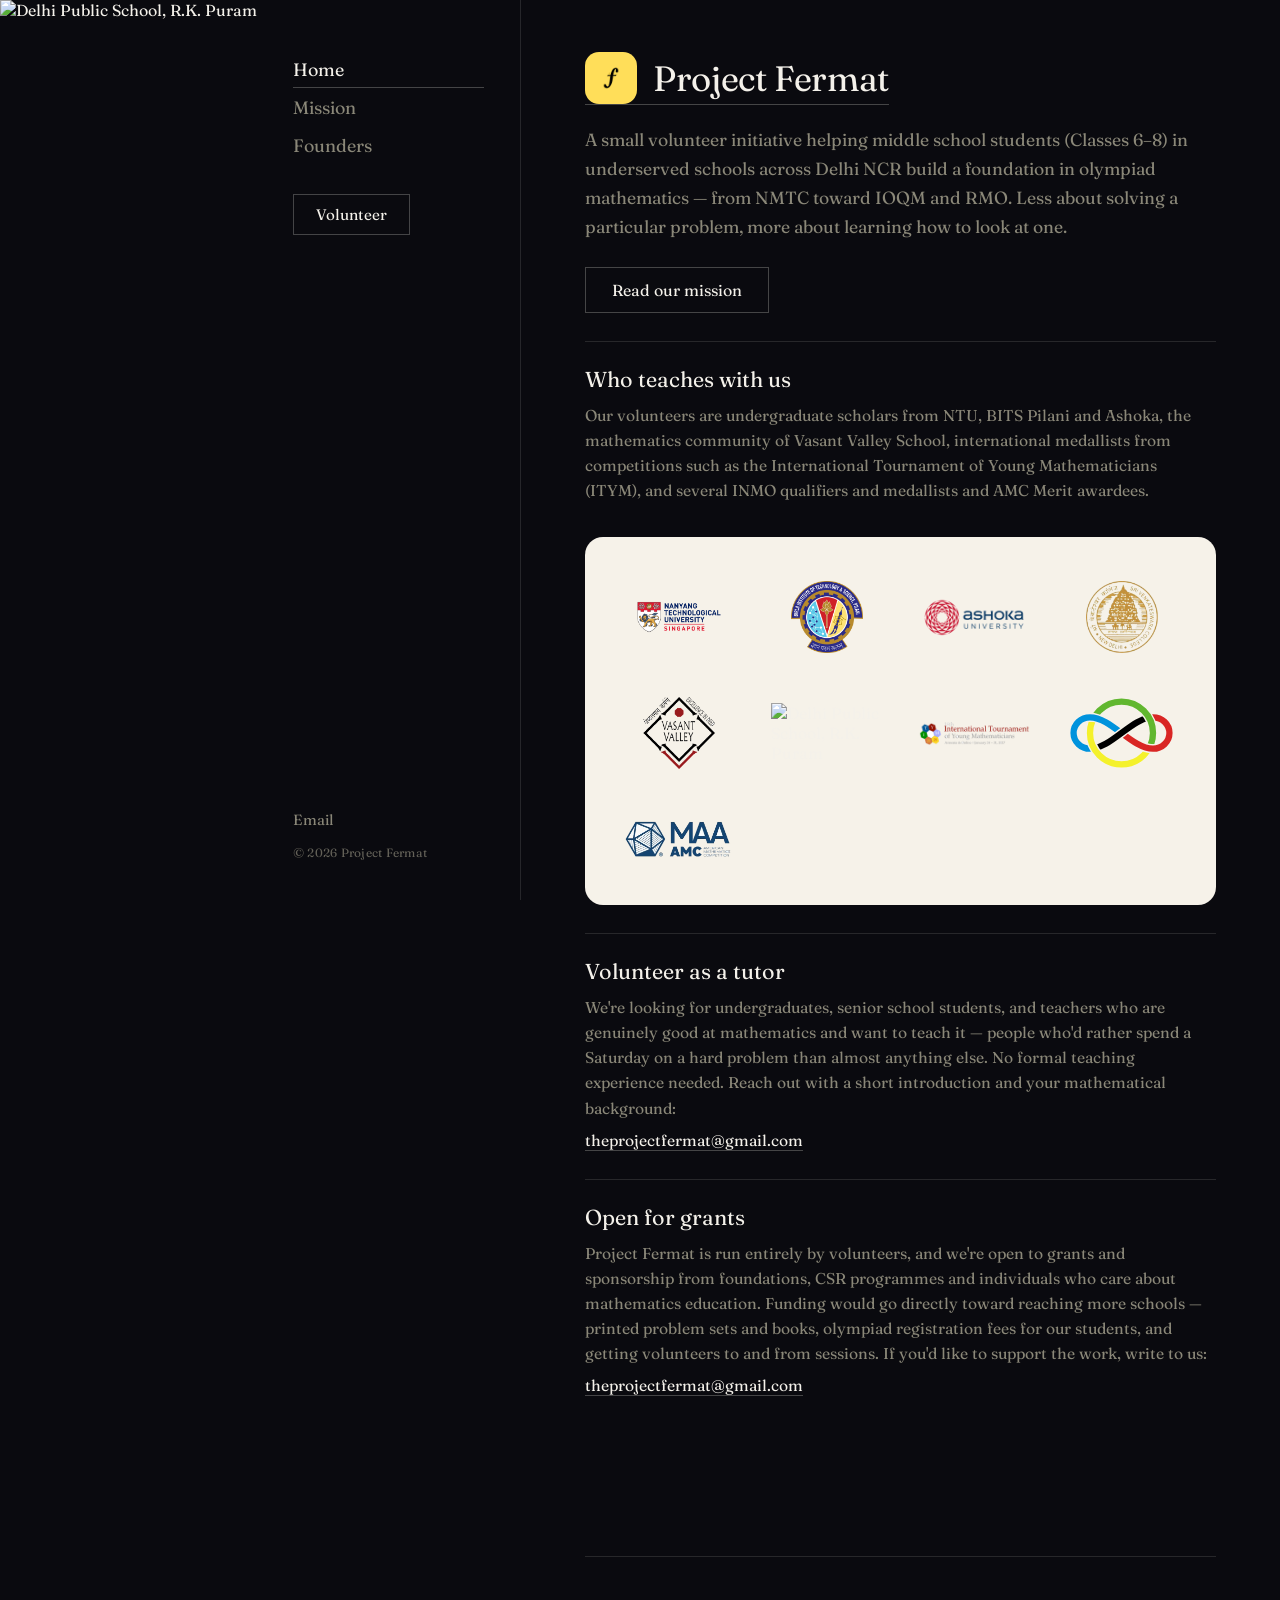
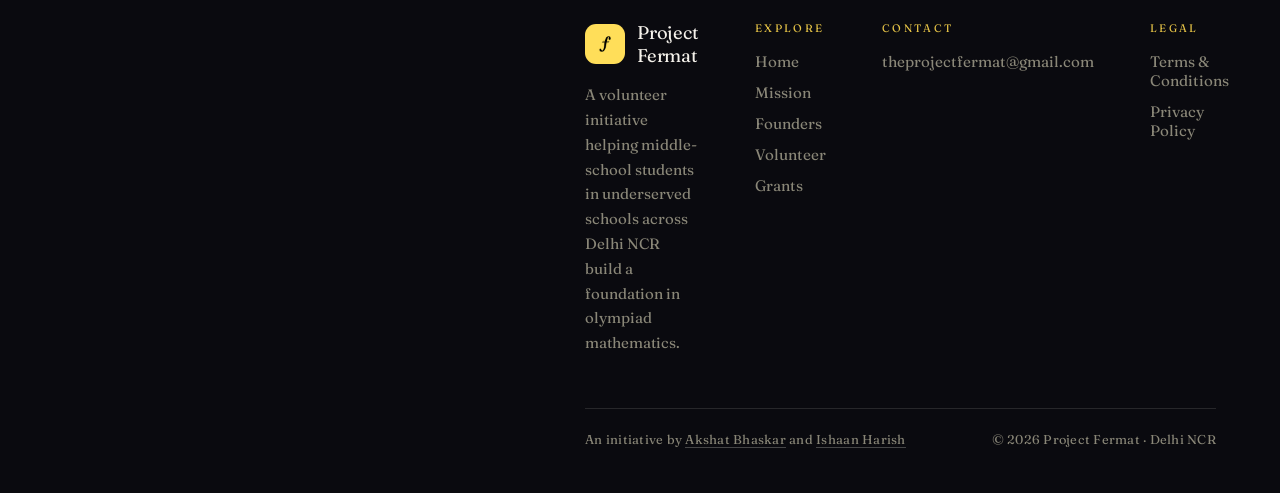
==== index.html @ 3629d0e0 "Add DPS R.K. Puram logo to index.html Added an image for Delhi Public School, R.K. Puram to the HTML" ====
<img src="/logos/dpsrkp.png" alt="Delhi Public School, R.K. Puram" /><!DOCTYPE html>
<html lang="en">
<head>
  <meta charset="UTF-8" />
  <meta name="viewport" content="width=device-width, initial-scale=1" />
  <meta name="google-site-verification" content="UaWKQ_2YE_zB7Ungl65Sso5gN0niuzs3KHM9FBe69UU" />
  <title>Project Fermat</title>
  <meta name="description" content="A small volunteer initiative helping middle school students build a foundation in olympiad mathematics." />
  <meta property="og:title" content="Project Fermat" />
  <meta property="og:description" content="A small volunteer initiative helping middle school students build a foundation in olympiad mathematics." />
  <meta property="og:type" content="website" />
  <meta name="theme-color" content="#0a0a0f" />
  <link rel="canonical" href="https://projectfermat.vercel.app/" />
  <meta property="og:url" content="https://projectfermat.vercel.app/" />
  <meta property="og:image" content="https://projectfermat.vercel.app/icon-512.png" />
  <script type="application/ld+json">
  {
    "@context": "https://schema.org",
    "@type": "EducationalOrganization",
    "name": "Project Fermat",
    "url": "https://projectfermat.vercel.app/",
    "logo": "https://projectfermat.vercel.app/icon-512.png",
    "description": "A volunteer initiative helping middle school students build a foundation in olympiad mathematics.",
    "email": "theprojectfermat@gmail.com",
    "founder": [
      { "@type": "Person", "name": "Akshat Bhaskar", "url": "https://akshatb.com" },
      { "@type": "Person", "name": "Ishaan Harish", "url": "https://ishaanharish.me" }
    ]
  }
  </script>
  <link rel="icon" href="/favicon.ico" sizes="any" />
  <link rel="icon" type="image/png" sizes="32x32" href="/favicon-32.png" />
  <link rel="icon" type="image/png" sizes="512x512" href="/icon-512.png" />
  <link rel="apple-touch-icon" href="/apple-touch-icon.png" />
  <link rel="preconnect" href="https://fonts.googleapis.com" />
  <link rel="preconnect" href="https://fonts.gstatic.com" crossorigin />
  <link href="https://fonts.googleapis.com/css2?family=Fraunces:opsz,wght@9..144,400&display=swap" rel="stylesheet" />
  <link rel="stylesheet" href="styles.css" />
</head>
<body>

  <aside class="sidebar">
    <nav class="side-nav" aria-label="Primary">
      <a href="/" aria-current="page">Home</a>
      <a href="/mission">Mission</a>
      <a href="/founders">Founders</a>
    </nav>
    <a class="side-btn" href="/#volunteer">Volunteer</a>
    <div class="side-foot">
      <div class="side-links">
        <a href="mailto:theprojectfermat@gmail.com">Email</a>
      </div>
      <p class="side-copy">&copy; 2026 Project Fermat</p>
    </div>
  </aside>

  <div class="content">

  <main>
    <a class="lockup" href="/" aria-label="Project Fermat — home">
      <img src="/logo-256.png" alt="" width="52" height="52" />
      <span class="lockup-name">Project Fermat</span>
    </a>

    <p class="about">
      A small volunteer initiative helping middle school students (Classes 6&ndash;8)
      in underserved schools across Delhi NCR build a foundation in olympiad
      mathematics &mdash; from NMTC toward IOQM and RMO. Less about solving
      a particular problem, more about learning how to look at one.
    </p>

    <a class="cta" href="/mission">Read our mission</a>

    <div class="block">
      <p class="block-title">Who teaches with us</p>
      <p class="note">
        Our volunteers are undergraduate scholars from NTU, BITS Pilani and Ashoka,
        the mathematics community of Vasant Valley School, international medallists
        from competitions such as the International Tournament of Young Mathematicians
        (ITYM), and several INMO qualifiers and medallists and AMC Merit awardees.
      </p>
      <div class="logo-wall">
        <img src="/logos/ntu.png" alt="Nanyang Technological University" />
        <img src="/logos/bits.png" alt="BITS Pilani" />
        <img src="/logos/ashoka.png" alt="Ashoka University" />
        <img src="/logos/svc.png" alt="Sri Venkateswara College" />
        <img src="/logos/vasant.png" alt="Vasant Valley School" />
        <img src="/logos/dpsrkp.png" alt="Delhi Public School, R.K. Puram" />
        <img src="/logos/itym.png" alt="International Tournament of Young Mathematicians" />
        <img src="/logos/imo.svg" alt="International Mathematical Olympiad" />
        <img src="/logos/amc.png" alt="MAA AMC" />
      </div>
    </div>

    <div class="block" id="volunteer">
      <p class="block-title">Volunteer as a tutor</p>
      <p class="note">
        We're looking for undergraduates, senior school students, and teachers who
        are genuinely good at mathematics and want to teach it &mdash; people who'd
        rather spend a Saturday on a hard problem than almost anything else. No
        formal teaching experience needed. Reach out with a short introduction and
        your mathematical background:
      </p>
      <p class="emails">
        <a href="mailto:theprojectfermat@gmail.com">theprojectfermat@gmail.com</a>
      </p>
    </div>

    <div class="block" id="grants">
      <p class="block-title">Open for grants</p>
      <p class="note">
        Project Fermat is run entirely by volunteers, and we're open to grants and
        sponsorship from foundations, CSR programmes and individuals who care about
        mathematics education. Funding would go directly toward reaching more
        schools &mdash; printed problem sets and books, olympiad registration fees
        for our students, and getting volunteers to and from sessions. If you'd like
        to support the work, write to us:
      </p>
      <p class="emails">
        <a href="mailto:theprojectfermat@gmail.com?subject=Grant%20enquiry">theprojectfermat@gmail.com</a>
      </p>
    </div>
  </main>

  <footer class="site-footer">
    <div class="footer-inner">
      <div class="footer-grid">
        <div class="f-brand">
          <a class="f-logo plain" href="/" aria-label="Project Fermat — home">
            <img src="/logo-256.png" alt="" width="40" height="40" />
            <span>Project Fermat</span>
          </a>
          <p class="tag">A volunteer initiative helping middle-school students in underserved schools across Delhi NCR build a foundation in olympiad mathematics.</p>
        </div>
        <div class="f-col">
          <h4>Explore</h4>
          <ul>
            <li><a class="plain" href="/">Home</a></li>
            <li><a class="plain" href="/mission">Mission</a></li>
            <li><a class="plain" href="/founders">Founders</a></li>
            <li><a class="plain" href="/#volunteer">Volunteer</a></li>
            <li><a class="plain" href="/#grants">Grants</a></li>
          </ul>
        </div>
        <div class="f-col">
          <h4>Contact</h4>
          <ul>
            <li><a class="plain" href="mailto:theprojectfermat@gmail.com">theprojectfermat@gmail.com</a></li>
          </ul>
        </div>
        <div class="f-col">
          <h4>Legal</h4>
          <ul>
            <li><a class="plain" href="/terms">Terms &amp; Conditions</a></li>
            <li><a class="plain" href="/privacy">Privacy Policy</a></li>
          </ul>
        </div>
      </div>
      <div class="footer-bottom">
        <span>An initiative by <a class="plain" href="https://akshatb.com" target="_blank" rel="noopener">Akshat Bhaskar</a> and <a class="plain" href="https://ishaanharish.me" target="_blank" rel="noopener">Ishaan Harish</a></span>
        <span>&copy; 2026 Project Fermat · Delhi NCR</span>
      </div>
    </div>
  </footer>


  </div>

</body>
</html>
---- styles.css ----
/* ---------------------------------------------------------------
   Project Fermat
   Static site: no build step, no framework, no dependencies.
   Set entirely in Fraunces, weight 400, centred on a single measure.
   --------------------------------------------------------------- */

:root {
  --bg:      #0a0a0f;
  --ink:     #f4f1ea;
  --muted:   #8a8778;
  --accent:  #e8c547;
  --line:    rgba(244, 241, 234, 0.12);
  --rule:    rgba(244, 241, 234, 0.25);

  --measure: 40rem;
}

* { margin: 0; padding: 0; box-sizing: border-box; }
html { -webkit-text-size-adjust: 100%; }
html, body { min-height: 100%; }

body {
  background: var(--bg);
  color: var(--ink);
  font-family: 'Fraunces', Georgia, serif;
  font-optical-sizing: auto;
  font-weight: 400;
  min-height: 100vh;
  display: flex;
  align-items: stretch;
  text-align: left;
  -webkit-font-smoothing: antialiased;
}

/* --- side navigation -------------------------------------------- */

.sidebar {
  flex: none;
  width: 264px;
  border-right: 1px solid var(--line);
  padding: 52px 36px 40px;
  display: flex;
  flex-direction: column;
  gap: 30px;
  position: sticky;
  top: 0;
  height: 100vh;
  align-self: flex-start;
}
.side-nav { display: flex; flex-direction: column; gap: 2px; }
.side-nav a {
  font-size: 1.12rem;
  color: var(--muted);
  text-decoration: none;
  padding: 6px 0;
  border-bottom: 1px solid transparent;
  width: fit-content;
  transition: color 0.2s ease, border-color 0.2s ease;
}
.side-nav a:hover { color: var(--ink); }
.side-nav a[aria-current="page"] { color: var(--ink); border-bottom-color: var(--rule); width: 100%; }

.side-btn {
  align-self: flex-start;
  font-size: 0.95rem;
  color: var(--ink);
  border: 1px solid var(--rule);
  padding: 10px 22px;
  text-decoration: none;
  transition: border-color 0.2s ease;
}
.side-btn:hover { border-color: var(--accent); }

.side-foot { margin-top: auto; display: flex; flex-direction: column; gap: 16px; }
.side-links { display: flex; flex-direction: column; gap: 11px; }
.side-links a { font-size: 0.92rem; color: var(--muted); text-decoration: none; transition: color 0.2s ease; }
.side-links a:hover { color: var(--ink); }
.side-copy { font-size: 0.75rem; color: var(--muted); opacity: 0.7; letter-spacing: 0.02em; }

/* --- content column --------------------------------------------- */

.content {
  flex: 1;
  min-width: 0;
  min-height: 100vh;
  display: flex;
  flex-direction: column;
  padding: 0 clamp(24px, 5vw, 72px);
}

/* brand lockup at the top of the content, as on the reference */
.lockup {
  display: inline-flex;
  align-items: center;
  gap: 16px;
  text-decoration: none;
  color: var(--ink);
  width: fit-content;
}
.lockup img { width: 52px; height: 52px; border-radius: 14px; display: block; transition: transform 0.2s ease; }
.lockup:hover img { transform: translateY(-1px); }
.lockup .lockup-name { font-size: clamp(1.6rem, 3.4vw, 2.2rem); letter-spacing: -0.01em; }

.cta {
  display: inline-block;
  width: fit-content;
  color: var(--ink);
  border: 1px solid var(--rule);
  padding: 12px 26px;
  text-decoration: none;
  margin-top: 6px;
  transition: border-color 0.2s ease;
}
.cta:hover { border-color: var(--accent); }

main {
  width: 100%;
  max-width: 54rem;
  flex: 1;
  display: flex;
  flex-direction: column;
  align-items: stretch;
  gap: 20px;
  padding: 52px 0 72px;
  text-align: left;
}

@media (max-width: 820px) {
  body { flex-direction: column; }
  .sidebar {
    width: 100%; height: auto; position: static;
    border-right: none; border-bottom: 1px solid var(--line);
    padding: 22px 20px;
    flex-direction: row; flex-wrap: wrap; align-items: center; gap: 12px 22px;
  }
  .side-nav { flex-direction: row; flex-wrap: wrap; gap: 4px 20px; }
  .side-nav a { font-size: 0.98rem; }
  .side-nav a[aria-current="page"] { width: fit-content; }
  .side-btn { padding: 8px 16px; font-size: 0.88rem; }
  /* hide the email + copyright from the top bar on phones (kept on desktop) */
  .side-foot { display: none; }
  .content { min-height: 0; padding: 0 20px; }
  main { padding: 34px 0 56px; }
}

.badge {
  font-size: 0.72rem;
  letter-spacing: 0.28em;
  text-transform: uppercase;
  color: var(--accent);
}

/* the 'fermat' wordmark, sitting above the title on the home hero */
.wordmark {
  display: block;
  width: clamp(200px, 42vw, 320px);
  height: auto;
  margin: 2px 0 -2px;
}

h1 {
  font-weight: 400;
  font-size: clamp(2rem, 6vw, 3.5rem);
  letter-spacing: -0.01em;
  line-height: 1.12;
}

.about {
  color: var(--muted);
  font-size: clamp(0.95rem, 2.4vw, 1.1rem);
  line-height: 1.65;
}
.about + .about { margin-top: -4px; }

/* A rule-separated block, the same device the first page used. */
.block {
  margin-top: 8px;
  padding-top: 24px;
  border-top: 1px solid var(--line);
  width: 100%;
  display: flex;
  flex-direction: column;
  gap: 10px;
}
.block-title { font-size: clamp(1.05rem, 3vw, 1.35rem); }
.note {
  color: var(--muted);
  font-size: clamp(0.85rem, 2.2vw, 0.98rem);
  line-height: 1.6;
}

/* --- links ------------------------------------------------------- */

a { color: var(--ink); text-decoration: none; }
main a:not(.plain) {
  border-bottom: 1px solid var(--rule);
  transition: border-color 0.2s ease;
}
main a:not(.plain):hover { border-color: var(--accent); }

.emails {
  display: flex;
  flex-wrap: wrap;
  justify-content: flex-start;
  gap: 6px 18px;
  font-size: clamp(0.85rem, 2.2vw, 0.98rem);
  color: var(--muted);
}

/* --- affiliation logos: a light logo wall so colour logos read --- */

.logo-wall {
  margin-top: 24px;
  background: #f6f2e9;
  border-radius: 18px;
  padding: clamp(26px, 4vw, 44px) clamp(22px, 3vw, 40px);
  display: grid;
  grid-template-columns: repeat(4, 1fr);
  gap: clamp(26px, 4vw, 44px) clamp(20px, 3vw, 36px);
  align-items: center;
  justify-items: center;
}
.logo-wall img {
  max-height: 72px;
  max-width: 100%;
  width: auto;
  object-fit: contain;
  display: block;
}
@media (max-width: 720px) { .logo-wall { grid-template-columns: repeat(3, 1fr); } }
@media (max-width: 460px) { .logo-wall { grid-template-columns: repeat(2, 1fr); gap: 24px 18px; } }

/* --- a short list, no boxes -------------------------------------- */

.items {
  list-style: none;
  display: flex;
  flex-direction: column;
  gap: 18px;
  margin-top: 4px;
}
.items h3 { font-weight: 400; font-size: clamp(0.98rem, 2.4vw, 1.08rem); }
.items p {
  color: var(--muted);
  font-size: clamp(0.85rem, 2.2vw, 0.95rem);
  line-height: 1.6;
  margin-top: 3px;
}

/* --- founders ---------------------------------------------------- */

/* The founders page needs more room than the single measure allows. */
main.wide { max-width: 54rem; }

/* Two portraits side by side, backgrounds removed, sharing a baseline.
   Ishaan on the left, Akshat on the right — kept as two separate images. */
.portraits {
  width: 100%;
  /* slightly inset on larger screens so the pair reads a touch smaller;
     on mobile (below) this cap is lifted so the portraits fill the row. */
  max-width: 660px;
  margin: 12px auto 0;
  display: grid;
  grid-template-columns: 1fr 1fr;
  align-items: end;
  gap: clamp(12px, 4vw, 48px);
}
.portrait { position: relative; margin: 0; text-align: center; }
.portrait img {
  display: block;
  width: 100%;
  height: auto;
  max-height: 460px;
  object-fit: contain;
  object-position: bottom center;
  /* a soft floor-shadow so the cut-outs sit on the page rather than float */
  filter: drop-shadow(0 24px 28px rgba(0, 0, 0, 0.55));
}
.portrait figcaption {
  margin-top: 14px;
  font-size: 0.68rem;
  letter-spacing: 0.22em;
  text-transform: uppercase;
  color: var(--muted);
}
@media (max-width: 720px) {
  /* mobile: let the portraits fill the row at their current (liked) size,
     but keep Ishaan on the left and Akshat on the right. */
  .portraits { max-width: none; }
  .portrait img { max-height: 320px; }
  .portrait figcaption { letter-spacing: 0.16em; }

  /* on mobile the bios stack; show Akshat's details above Ishaan's. */
  .people .person:nth-child(2) { order: -1; }
}

.people {
  display: grid;
  grid-template-columns: repeat(2, minmax(0, 1fr));
  gap: clamp(32px, 5vw, 56px);
  width: 100%;
  margin-top: 8px;
  padding-top: 32px;
  border-top: 1px solid var(--line);
}
@media (max-width: 720px) {
  .people { grid-template-columns: 1fr; gap: 40px; }
}

.person { text-align: left; }

/* Portrait beside the name, as on the reference. */
.person-head { display: flex; align-items: center; gap: 16px; }
.avatar {
  width: 84px;
  height: 84px;
  flex: none;
  border-radius: 50%;
  object-fit: cover;
  object-position: center top;
  display: block;
  background: rgba(244, 241, 234, 0.06);
}
.person h2 {
  font-weight: 400;
  font-size: clamp(1.2rem, 2.6vw, 1.5rem);
  letter-spacing: -0.01em;
  line-height: 1.15;
}
.person .role {
  font-size: 0.68rem;
  letter-spacing: 0.22em;
  text-transform: uppercase;
  color: var(--accent);
  margin-top: 6px;
}
.person .fields { font-size: 0.82rem; color: var(--muted); opacity: 0.8; margin-top: 14px; }
.person .note { margin-top: 10px; }
.person .link { display: inline-block; margin-top: 12px; font-size: 0.88rem; }

/* --- legal documents --------------------------------------------- */

.doc { text-align: left; width: 100%; }
.doc h2 {
  font-weight: 400;
  font-size: clamp(1.02rem, 2.6vw, 1.15rem);
  margin-top: 30px;
  padding-top: 20px;
  border-top: 1px solid var(--line);
}
.doc p {
  color: var(--muted);
  font-size: clamp(0.88rem, 2.2vw, 0.98rem);
  line-height: 1.7;
  margin-top: 12px;
}
.doc .updated { margin-top: 0; }
.doc ul { list-style: disc; padding-left: 1.15em; margin-top: 12px; }
.doc li {
  color: var(--muted);
  font-size: clamp(0.88rem, 2.2vw, 0.98rem);
  line-height: 1.7;
  margin-top: 6px;
}
.doc a { border-bottom: 1px solid var(--rule); transition: border-color 0.2s ease; }
.doc a:hover { border-color: var(--accent); }

/* --- footer: multi-column, in the same quiet dark style ---------- */

.site-footer {
  width: 100%;
  border-top: 1px solid var(--line);
  margin-top: clamp(48px, 8vw, 88px);
  padding: clamp(44px, 6vw, 64px) 0 44px;
  text-align: left;
}
.footer-inner { width: 100%; max-width: 60rem; margin: 0 auto; }
.footer-grid {
  display: grid;
  grid-template-columns: 1.7fr 1fr 1fr 1fr;
  gap: clamp(28px, 5vw, 56px);
}
.f-brand { max-width: 34ch; }
.f-logo { display: inline-flex; align-items: center; gap: 12px; }
.f-logo img { width: 40px; height: 40px; border-radius: 11px; display: block; }
.f-logo span { font-size: 1.15rem; letter-spacing: -0.01em; }
.f-brand .tag {
  color: var(--muted);
  margin-top: 16px;
  font-size: clamp(0.86rem, 2vw, 0.94rem);
  line-height: 1.65;
}
.f-col h4 {
  font-weight: 400;
  font-size: 0.68rem;
  letter-spacing: 0.22em;
  text-transform: uppercase;
  color: var(--accent);
  margin-bottom: 16px;
}
.f-col ul { list-style: none; display: flex; flex-direction: column; gap: 11px; }
.f-col a { color: var(--muted); font-size: 0.95rem; transition: color 0.2s ease; }
.f-col a:hover { color: var(--ink); }
.footer-bottom {
  width: 100%;
  max-width: 60rem;
  margin: clamp(36px, 5vw, 52px) auto 0;
  padding-top: 20px;
  border-top: 1px solid var(--line);
  color: var(--muted);
  font-size: clamp(0.72rem, 1.8vw, 0.8rem);
  letter-spacing: 0.02em;
  line-height: 1.6;
  display: flex;
  flex-wrap: wrap;
  gap: 6px 22px;
  justify-content: space-between;
}
.footer-bottom a { color: var(--muted); border-bottom: 1px solid var(--rule); transition: border-color 0.2s ease; }
.footer-bottom a:hover { border-color: var(--accent); }

@media (max-width: 720px) {
  .footer-grid { grid-template-columns: 1fr 1fr; gap: 32px; }
  .f-brand { grid-column: 1 / -1; }
}
@media (max-width: 440px) {
  .footer-grid { grid-template-columns: 1fr; }
}

:focus-visible { outline: 1px solid var(--accent); outline-offset: 4px; }
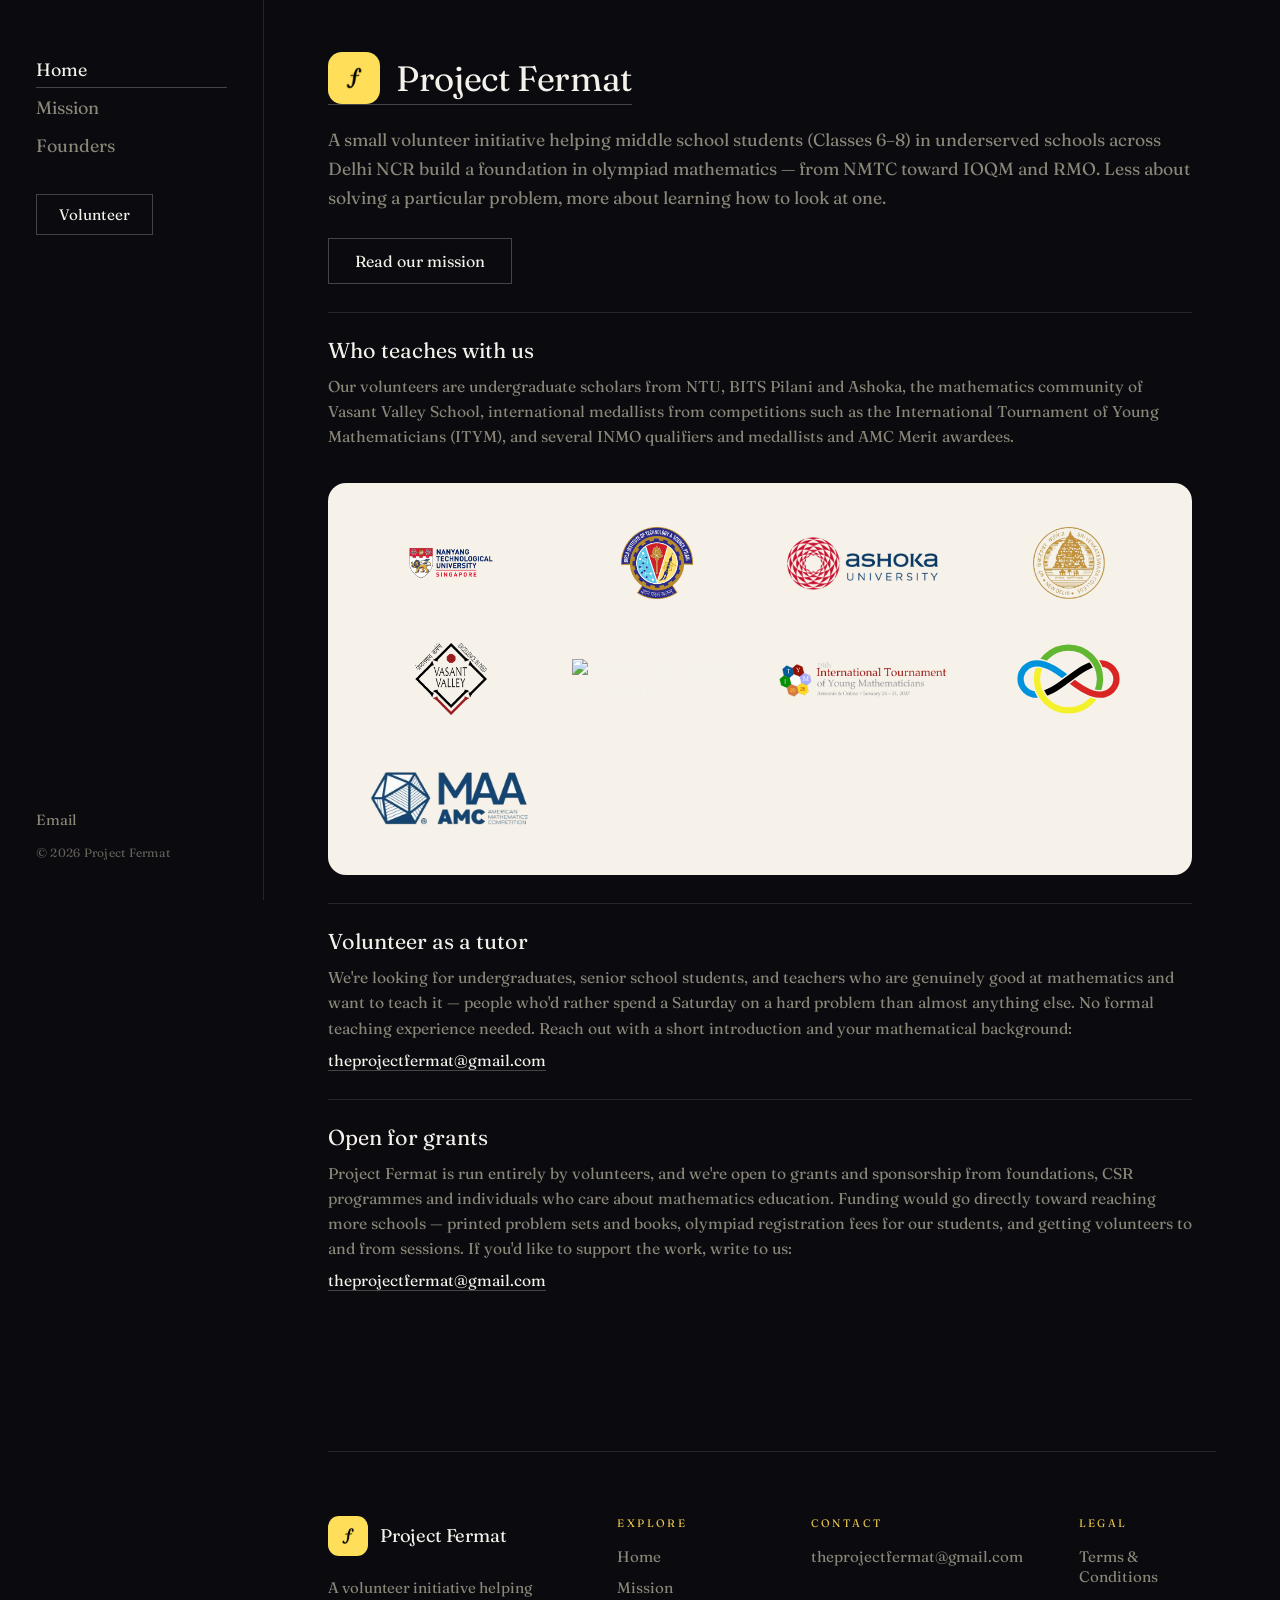
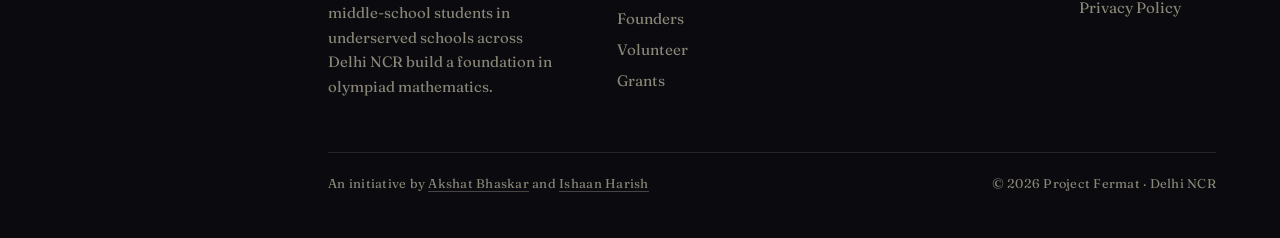
==== commit 2a587dba: "Fix DOCTYPE declaration in index.html" ====
--- a/index.html
+++ b/index.html
@@ -1,5 +1,4 @@
-
-        <img src="/logos/dpsrkp.png" alt="Delhi Public School, R.K. Puram" /><!DOCTYPE html>
+<!DOCTYPE html>
 <html lang="en">
 <head>
   <meta charset="UTF-8" />
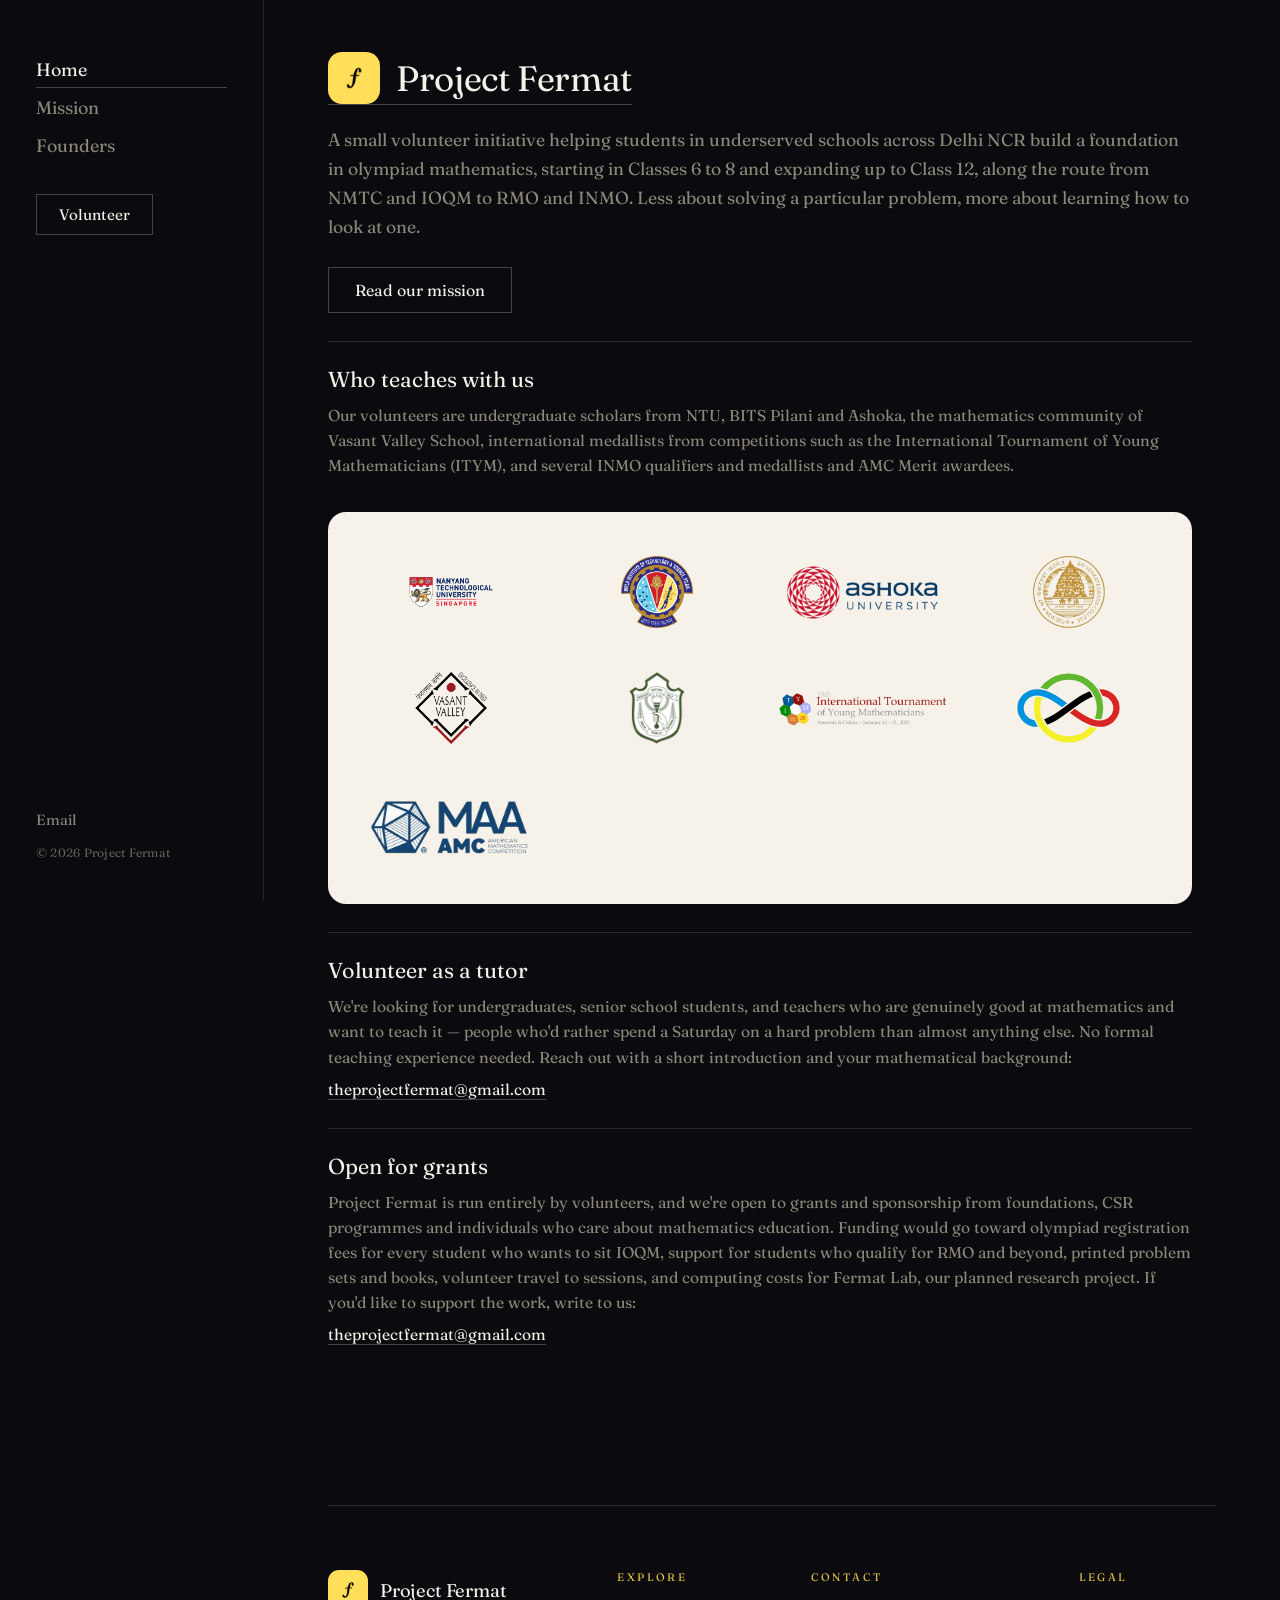
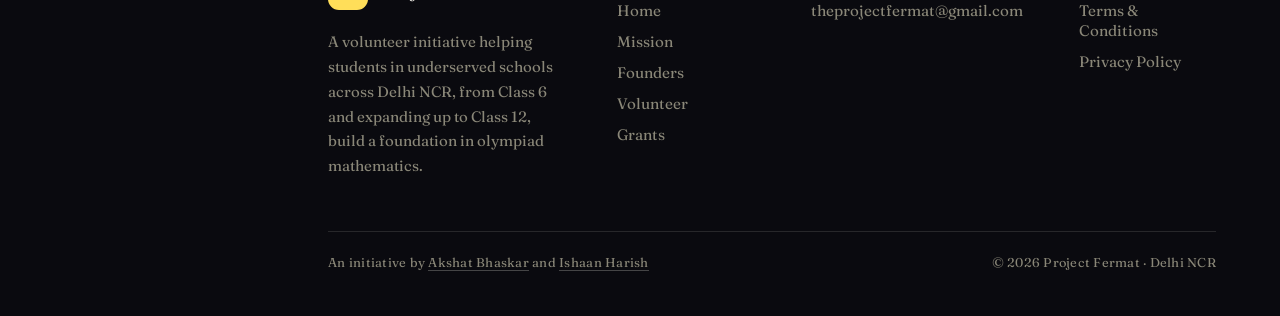
==== commit 3058b09a: "Update class range to Class 6 through 12, add What's next section, update grant uses Say across the " ====
--- a/index.html
+++ b/index.html
@@ -5,9 +5,9 @@
   <meta name="viewport" content="width=device-width, initial-scale=1" />
   <meta name="google-site-verification" content="UaWKQ_2YE_zB7Ungl65Sso5gN0niuzs3KHM9FBe69UU" />
   <title>Project Fermat</title>
-  <meta name="description" content="A small volunteer initiative helping middle school students build a foundation in olympiad mathematics." />
+  <meta name="description" content="A small volunteer initiative helping students from Class 6, expanding up to Class 12, build a foundation in olympiad mathematics." />
   <meta property="og:title" content="Project Fermat" />
-  <meta property="og:description" content="A small volunteer initiative helping middle school students build a foundation in olympiad mathematics." />
+  <meta property="og:description" content="A small volunteer initiative helping students from Class 6, expanding up to Class 12, build a foundation in olympiad mathematics." />
   <meta property="og:type" content="website" />
   <meta name="theme-color" content="#0a0a0f" />
   <link rel="canonical" href="https://projectfermat.vercel.app/" />
@@ -20,7 +20,7 @@
     "name": "Project Fermat",
     "url": "https://projectfermat.vercel.app/",
     "logo": "https://projectfermat.vercel.app/icon-512.png",
-    "description": "A volunteer initiative helping middle school students build a foundation in olympiad mathematics.",
+    "description": "A volunteer initiative helping students from Class 6, expanding up to Class 12, build a foundation in olympiad mathematics.",
     "email": "theprojectfermat@gmail.com",
     "founder": [
       { "@type": "Person", "name": "Akshat Bhaskar", "url": "https://akshatb.com" },
@@ -63,10 +63,11 @@
     </a>
 
     <p class="about">
-      A small volunteer initiative helping middle school students (Classes 6&ndash;8)
-      in underserved schools across Delhi NCR build a foundation in olympiad
-      mathematics &mdash; from NMTC toward IOQM and RMO. Less about solving
-      a particular problem, more about learning how to look at one.
+      A small volunteer initiative helping students in underserved schools across
+      Delhi NCR build a foundation in olympiad mathematics, starting in Classes 6
+      to 8 and expanding up to Class 12, along the route from NMTC and IOQM to RMO
+      and INMO. Less about solving a particular problem, more about learning how
+      to look at one.
     </p>
 
     <a class="cta" href="/mission">Read our mission</a>
@@ -111,10 +112,11 @@
       <p class="note">
         Project Fermat is run entirely by volunteers, and we're open to grants and
         sponsorship from foundations, CSR programmes and individuals who care about
-        mathematics education. Funding would go directly toward reaching more
-        schools &mdash; printed problem sets and books, olympiad registration fees
-        for our students, and getting volunteers to and from sessions. If you'd like
-        to support the work, write to us:
+        mathematics education. Funding would go toward olympiad registration fees
+        for every student who wants to sit IOQM, support for students who qualify
+        for RMO and beyond, printed problem sets and books, volunteer travel to
+        sessions, and computing costs for Fermat Lab, our planned research project.
+        If you'd like to support the work, write to us:
       </p>
       <p class="emails">
         <a href="mailto:theprojectfermat@gmail.com?subject=Grant%20enquiry">theprojectfermat@gmail.com</a>
@@ -130,7 +132,7 @@
             <img src="/logo-256.png" alt="" width="40" height="40" />
             <span>Project Fermat</span>
           </a>
-          <p class="tag">A volunteer initiative helping middle-school students in underserved schools across Delhi NCR build a foundation in olympiad mathematics.</p>
+          <p class="tag">A volunteer initiative helping students in underserved schools across Delhi NCR, from Class 6 and expanding up to Class 12, build a foundation in olympiad mathematics.</p>
         </div>
         <div class="f-col">
           <h4>Explore</h4>
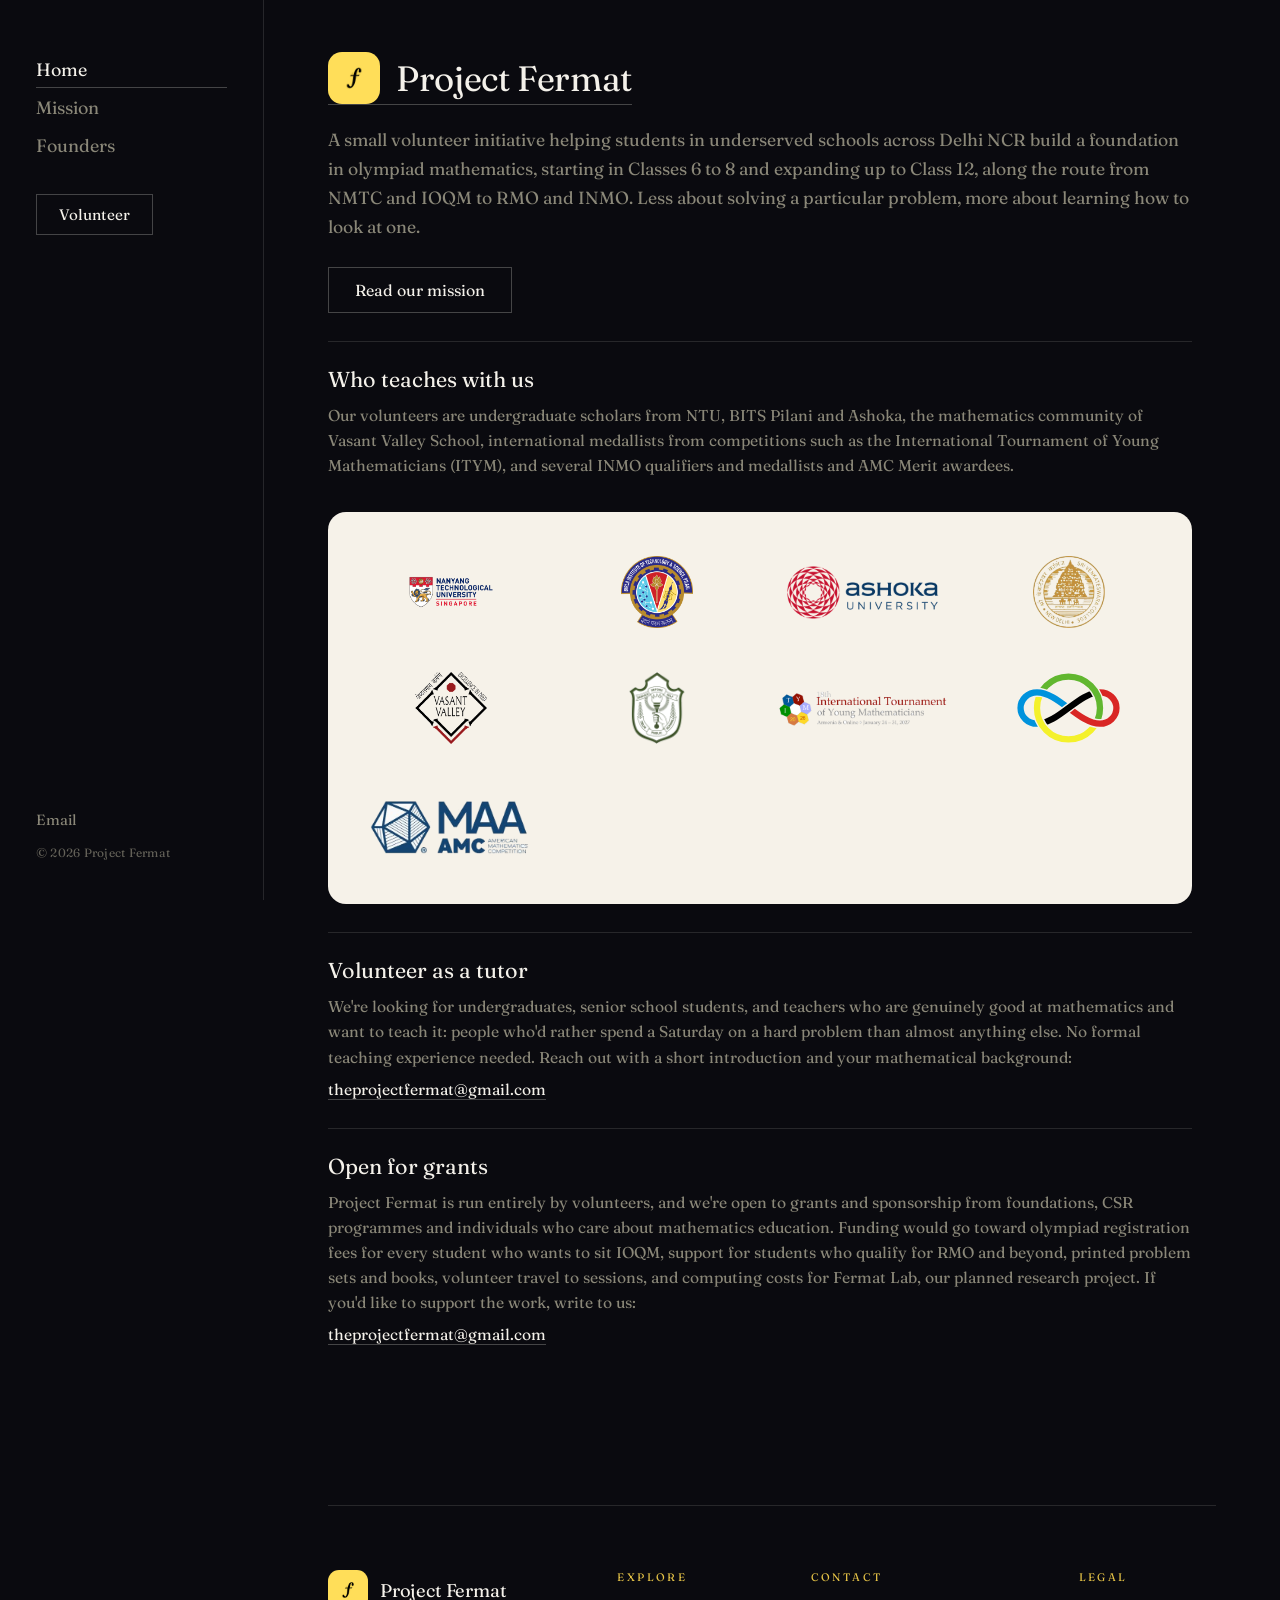
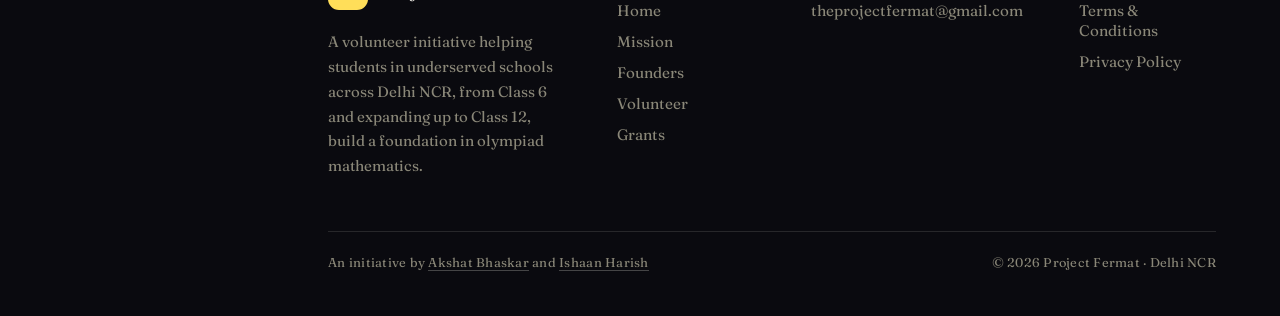
==== commit 9c9bcdb9: "Remove all em dashes from the site" ====
--- a/index.html
+++ b/index.html
@@ -57,7 +57,7 @@
   <div class="content">
 
   <main>
-    <a class="lockup" href="/" aria-label="Project Fermat — home">
+    <a class="lockup" href="/" aria-label="Project Fermat home">
       <img src="/logo-256.png" alt="" width="52" height="52" />
       <span class="lockup-name">Project Fermat</span>
     </a>
@@ -97,7 +97,7 @@
       <p class="block-title">Volunteer as a tutor</p>
       <p class="note">
         We're looking for undergraduates, senior school students, and teachers who
-        are genuinely good at mathematics and want to teach it &mdash; people who'd
+        are genuinely good at mathematics and want to teach it: people who'd
         rather spend a Saturday on a hard problem than almost anything else. No
         formal teaching experience needed. Reach out with a short introduction and
         your mathematical background:
@@ -128,7 +128,7 @@
     <div class="footer-inner">
       <div class="footer-grid">
         <div class="f-brand">
-          <a class="f-logo plain" href="/" aria-label="Project Fermat — home">
+          <a class="f-logo plain" href="/" aria-label="Project Fermat home">
             <img src="/logo-256.png" alt="" width="40" height="40" />
             <span>Project Fermat</span>
           </a>
--- a/styles.css
+++ b/styles.css
@@ -252,44 +252,7 @@
 /* The founders page needs more room than the single measure allows. */
 main.wide { max-width: 54rem; }
 
-/* Two portraits side by side, backgrounds removed, sharing a baseline.
-   Ishaan on the left, Akshat on the right — kept as two separate images. */
-.portraits {
-  width: 100%;
-  /* slightly inset on larger screens so the pair reads a touch smaller;
-     on mobile (below) this cap is lifted so the portraits fill the row. */
-  max-width: 660px;
-  margin: 12px auto 0;
-  display: grid;
-  grid-template-columns: 1fr 1fr;
-  align-items: end;
-  gap: clamp(12px, 4vw, 48px);
-}
-.portrait { position: relative; margin: 0; text-align: center; }
-.portrait img {
-  display: block;
-  width: 100%;
-  height: auto;
-  max-height: 460px;
-  object-fit: contain;
-  object-position: bottom center;
-  /* a soft floor-shadow so the cut-outs sit on the page rather than float */
-  filter: drop-shadow(0 24px 28px rgba(0, 0, 0, 0.55));
-}
-.portrait figcaption {
-  margin-top: 14px;
-  font-size: 0.68rem;
-  letter-spacing: 0.22em;
-  text-transform: uppercase;
-  color: var(--muted);
-}
 @media (max-width: 720px) {
-  /* mobile: let the portraits fill the row at their current (liked) size,
-     but keep Ishaan on the left and Akshat on the right. */
-  .portraits { max-width: none; }
-  .portrait img { max-height: 320px; }
-  .portrait figcaption { letter-spacing: 0.16em; }
-
   /* on mobile the bios stack; show Akshat's details above Ishaan's. */
   .people .person:nth-child(2) { order: -1; }
 }
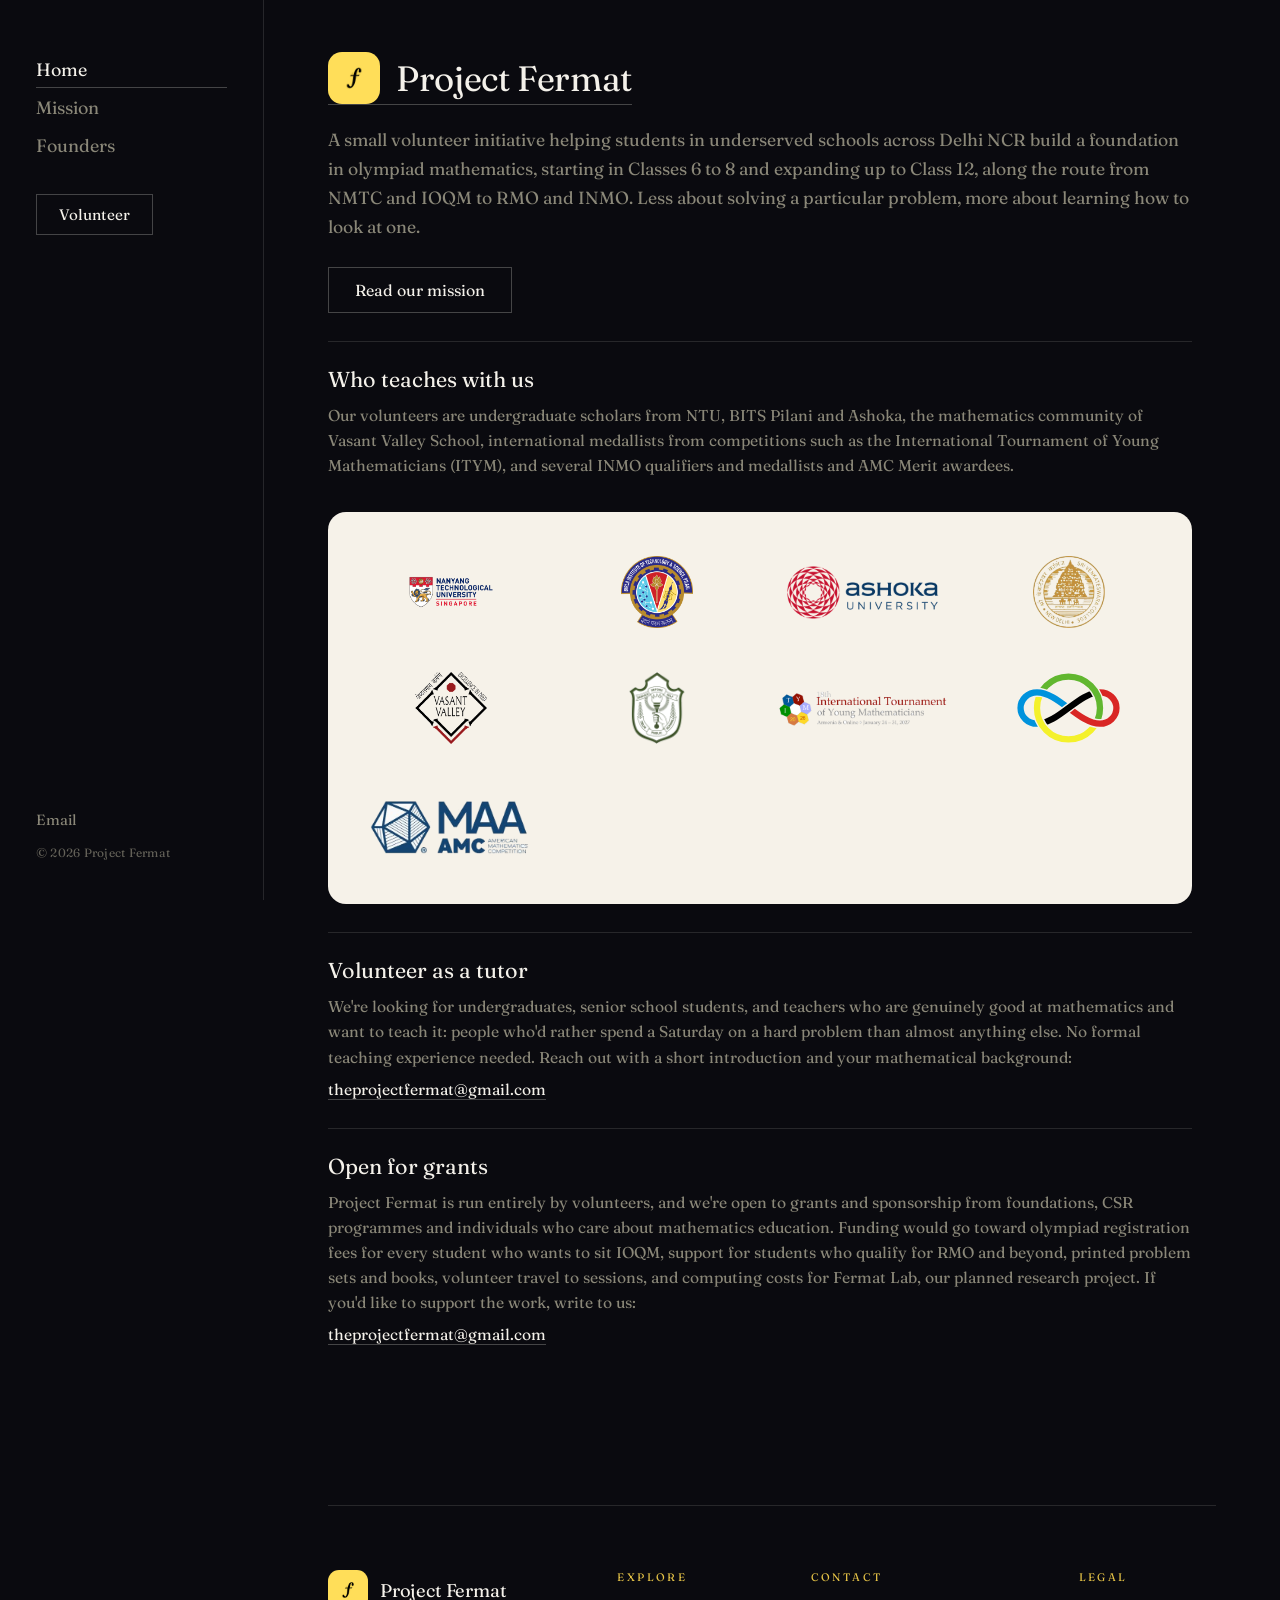
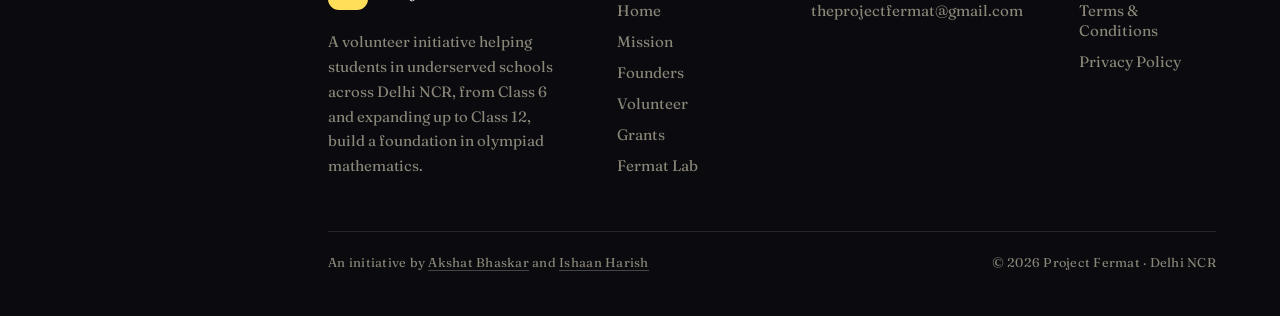
==== commit b612144d: "Add Fermat Lab page at /fermatlab New page describing the planned Fermat Lab research project. Linke" ====
--- a/index.html
+++ b/index.html
@@ -142,6 +142,7 @@
             <li><a class="plain" href="/founders">Founders</a></li>
             <li><a class="plain" href="/#volunteer">Volunteer</a></li>
             <li><a class="plain" href="/#grants">Grants</a></li>
+            <li><a class="plain" href="/fermatlab">Fermat Lab</a></li>
           </ul>
         </div>
         <div class="f-col">
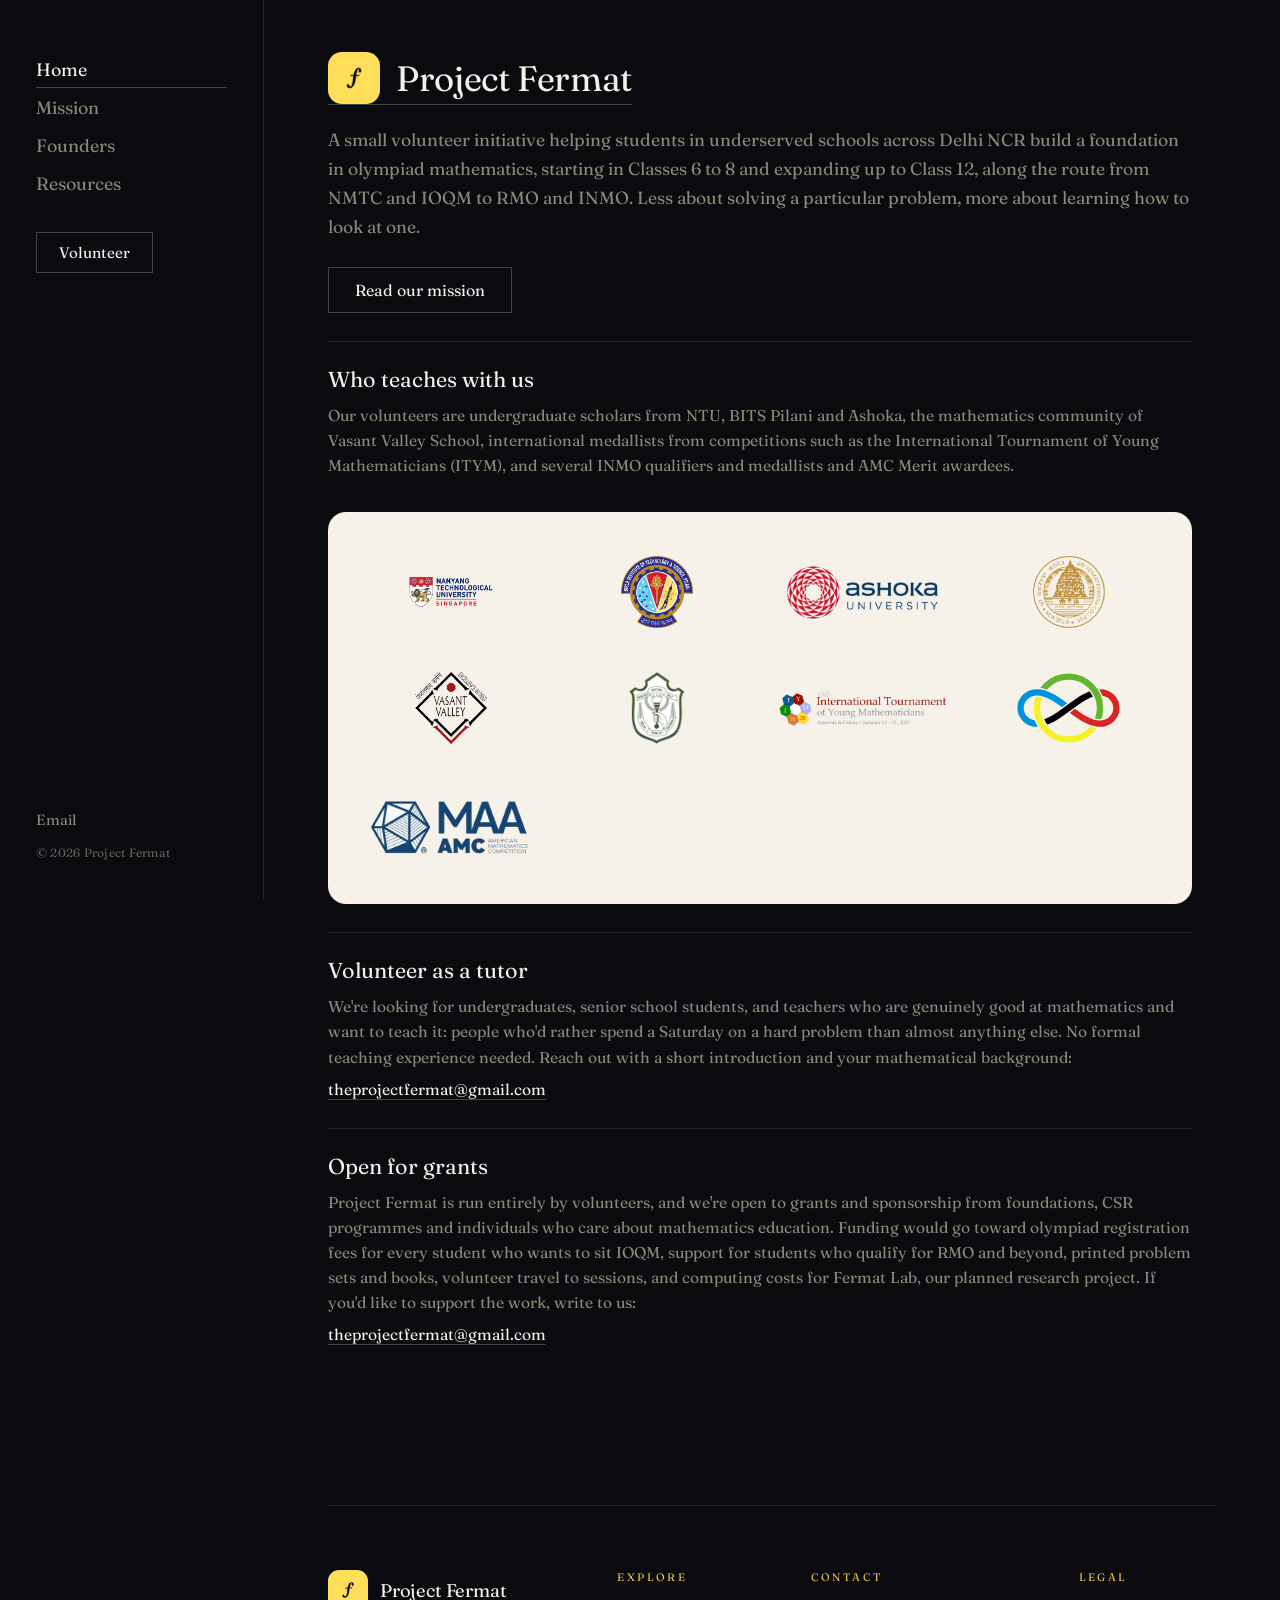
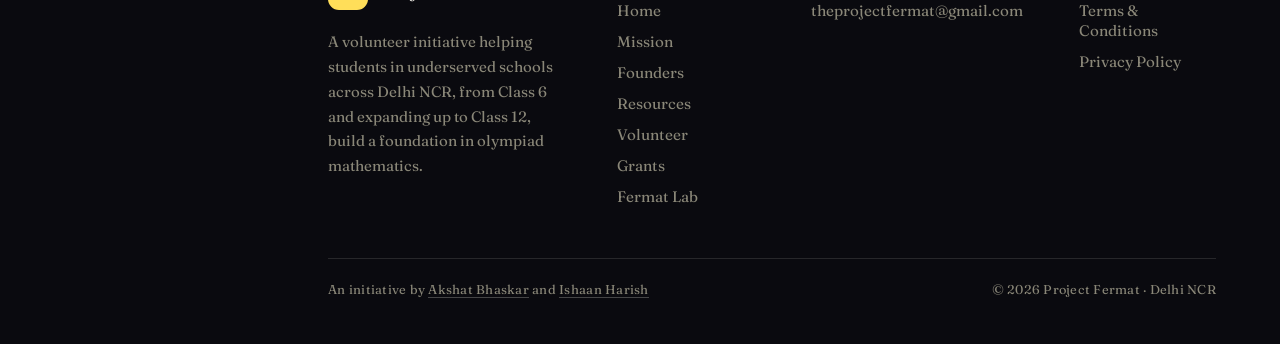
==== commit e7aae712: "Add Resources page with PDFs by Prof. Sagar Shrivastava" ====
--- a/index.html
+++ b/index.html
@@ -44,6 +44,7 @@
       <a href="/" aria-current="page">Home</a>
       <a href="/mission">Mission</a>
       <a href="/founders">Founders</a>
+      <a href="/resources">Resources</a>
     </nav>
     <a class="side-btn" href="/#volunteer">Volunteer</a>
     <div class="side-foot">
@@ -140,6 +141,7 @@
             <li><a class="plain" href="/">Home</a></li>
             <li><a class="plain" href="/mission">Mission</a></li>
             <li><a class="plain" href="/founders">Founders</a></li>
+            <li><a class="plain" href="/resources">Resources</a></li>
             <li><a class="plain" href="/#volunteer">Volunteer</a></li>
             <li><a class="plain" href="/#grants">Grants</a></li>
             <li><a class="plain" href="/fermatlab">Fermat Lab</a></li>
--- a/styles.css
+++ b/styles.css
@@ -391,3 +391,11 @@
 }
 
 :focus-visible { outline: 1px solid var(--accent); outline-offset: 4px; }
+
+/* --- resources list ---------------------------------------------- */
+
+.res { margin-top: 22px; }
+.res h3 { font-weight: 400; font-size: clamp(0.98rem, 2.4vw, 1.08rem); }
+.res h3 a { color: var(--ink); }
+.res p { margin-top: 6px; }
+.doc .res .meta { font-size: 0.82rem; opacity: 0.8; margin-top: 4px; }
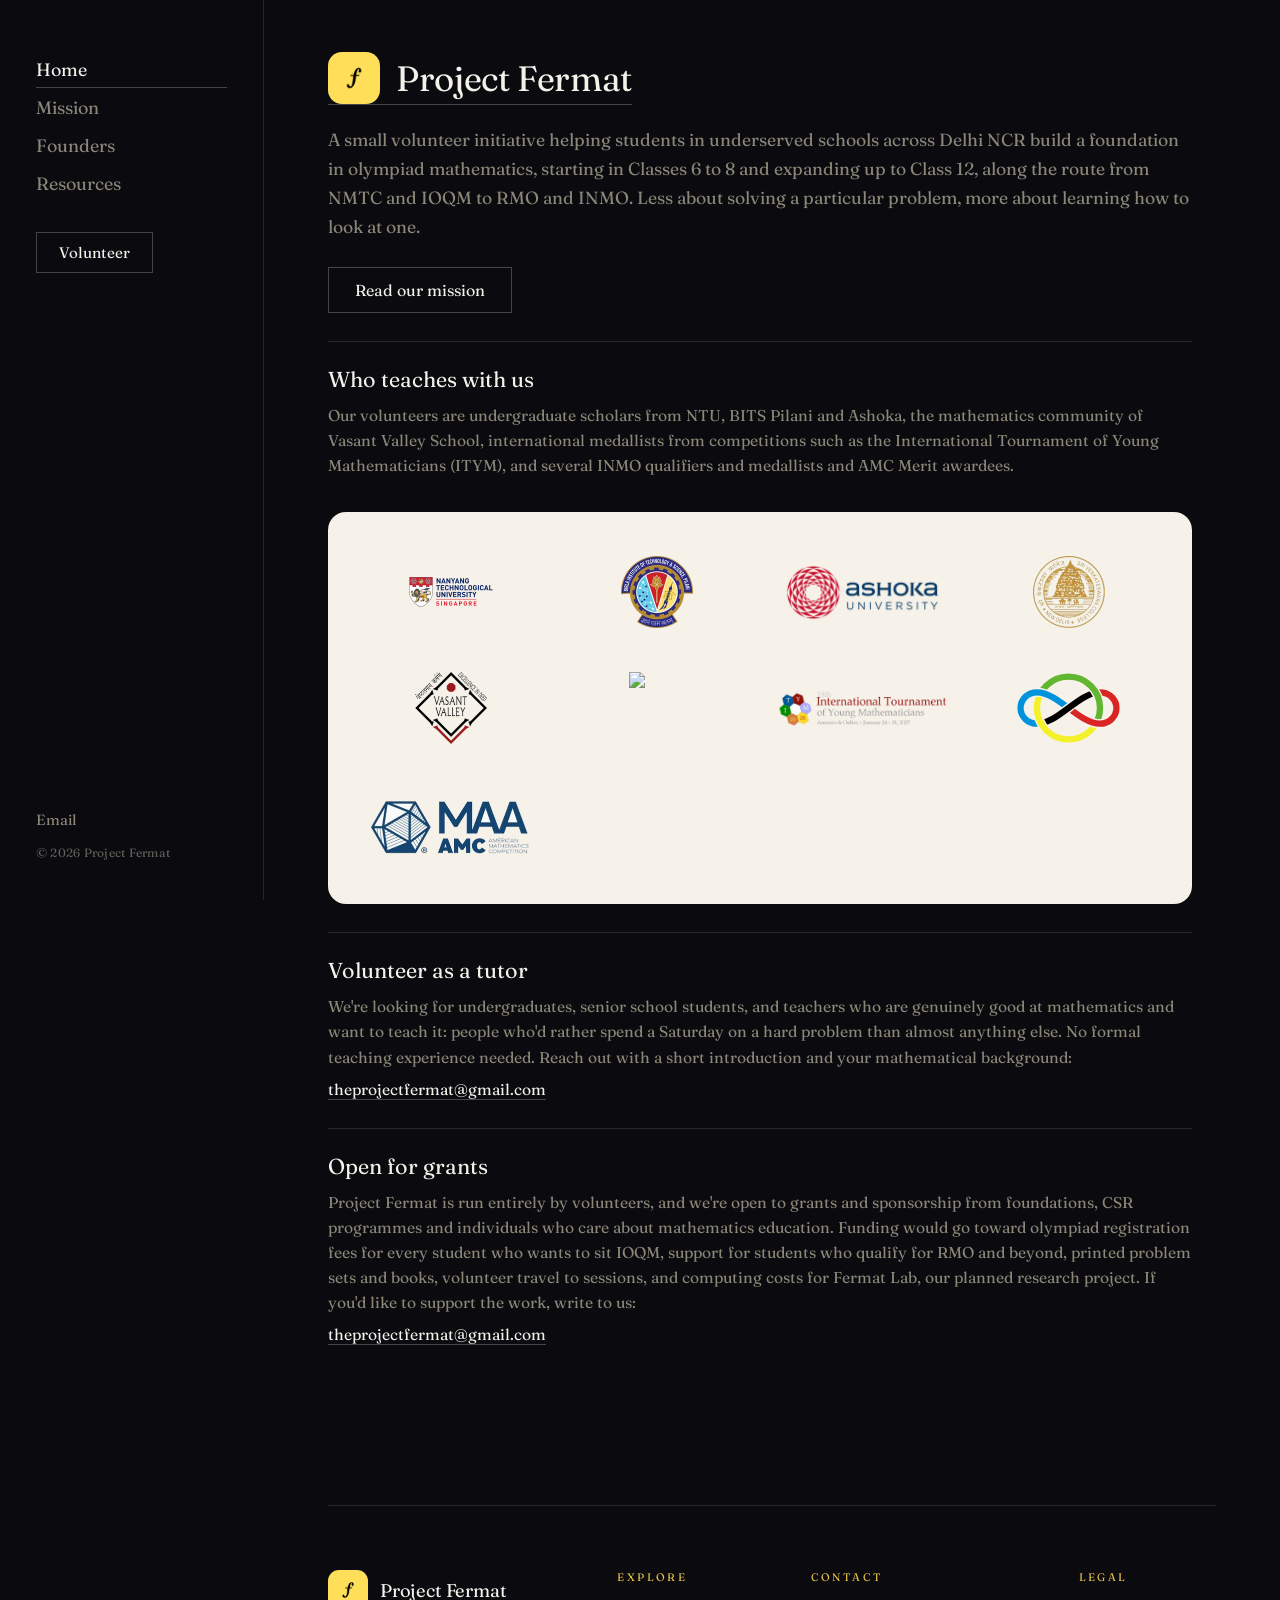
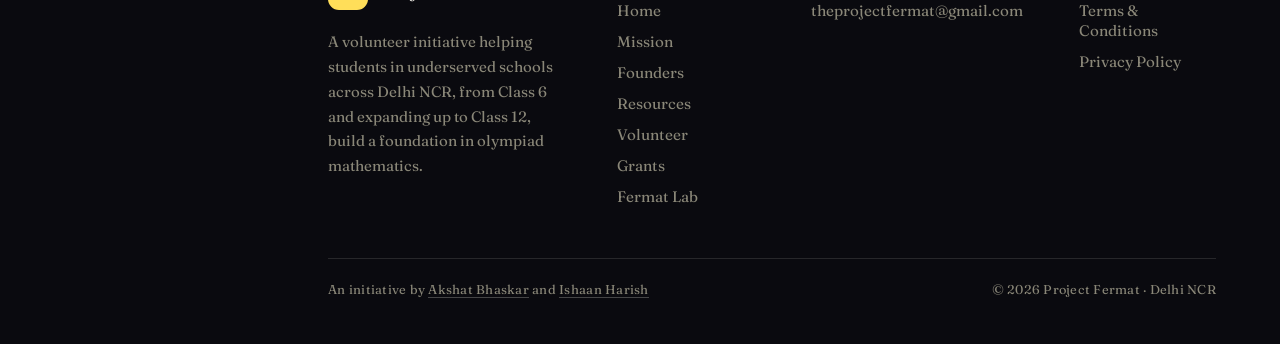
==== commit 33bf9ba7: "Optimize Project Fermat image delivery and caching Co-Authored-By: Devin AI <158243242+devin-ai-inte" ====
--- a/index.html
+++ b/index.html
@@ -35,7 +35,7 @@
   <link rel="preconnect" href="https://fonts.googleapis.com" />
   <link rel="preconnect" href="https://fonts.gstatic.com" crossorigin />
   <link href="https://fonts.googleapis.com/css2?family=Fraunces:opsz,wght@9..144,400&display=swap" rel="stylesheet" />
-  <link rel="stylesheet" href="styles.css" />
+  <link rel="stylesheet" href="/styles.47b1af8dbee2.css" />
 </head>
 <body>
 
@@ -82,15 +82,15 @@
         (ITYM), and several INMO qualifiers and medallists and AMC Merit awardees.
       </p>
       <div class="logo-wall">
-        <img src="/logos/ntu.png" alt="Nanyang Technological University" />
-        <img src="/logos/bits.png" alt="BITS Pilani" />
-        <img src="/logos/ashoka.png" alt="Ashoka University" />
-        <img src="/logos/svc.png" alt="Sri Venkateswara College" />
-        <img src="/logos/vasant.png" alt="Vasant Valley School" />
-        <img src="/logos/dpsrkp.png" alt="Delhi Public School, R.K. Puram" />
-        <img src="/logos/itym.png" alt="International Tournament of Young Mathematicians" />
-        <img src="/logos/imo.svg" alt="International Mathematical Olympiad" />
-        <img src="/logos/amc.png" alt="MAA AMC" />
+        <img src="/logos/ntu.462bf0b9b567.webp" width="216" height="144" alt="Nanyang Technological University" />
+        <img src="/logos/bits.cf0ac86b74e6.webp" width="144" height="144" alt="BITS Pilani" />
+        <img src="/logos/ashoka.aa9aebbefe5c.webp" width="344" height="144" alt="Ashoka University" />
+        <img src="/logos/svc.bfb5acfc8af8.webp" width="144" height="144" alt="Sri Venkateswara College" />
+        <img src="/logos/vasant.0b7ba46eef32.webp" width="144" height="144" loading="lazy" alt="Vasant Valley School" />
+        <img src="/logos/dpsrkp.7b6b9f7dd9e2.webp" width="112" height="144" loading="lazy" alt="Delhi Public School, R.K. Puram" />
+        <img src="/logos/itym.8380451dc0a4.webp" width="400" height="81" loading="lazy" alt="International Tournament of Young Mathematicians" />
+        <img src="/logos/imo.c9bcdc098afb.svg" width="300" height="206" loading="lazy" alt="International Mathematical Olympiad" />
+        <img src="/logos/amc.591850232ad7.webp" width="337" height="144" loading="lazy" alt="MAA AMC" />
       </div>
     </div>
 
--- a/styles.47b1af8dbee2.css
+++ b/styles.47b1af8dbee2.css
@@ -0,0 +1,367 @@
+/* ---------------------------------------------------------------
+   Project Fermat
+   Static site: no build step, no framework, no dependencies.
+   Set entirely in Fraunces, weight 400, centred on a single measure.
+   --------------------------------------------------------------- */
+
+:root {
+  --bg:      #0a0a0f;
+  --ink:     #f4f1ea;
+  --muted:   #8a8778;
+  --accent:  #e8c547;
+  --line:    rgba(244, 241, 234, 0.12);
+  --rule:    rgba(244, 241, 234, 0.25);
+}
+
+* { margin: 0; padding: 0; box-sizing: border-box; }
+html { -webkit-text-size-adjust: 100%; }
+html, body { min-height: 100%; }
+
+body {
+  background: var(--bg);
+  color: var(--ink);
+  font-family: 'Fraunces', Georgia, serif;
+  font-optical-sizing: auto;
+  font-weight: 400;
+  min-height: 100vh;
+  display: flex;
+  align-items: stretch;
+  text-align: left;
+  -webkit-font-smoothing: antialiased;
+}
+
+/* --- side navigation -------------------------------------------- */
+
+.sidebar {
+  flex: none;
+  width: 264px;
+  border-right: 1px solid var(--line);
+  padding: 52px 36px 40px;
+  display: flex;
+  flex-direction: column;
+  gap: 30px;
+  position: sticky;
+  top: 0;
+  height: 100vh;
+  align-self: flex-start;
+}
+.side-nav { display: flex; flex-direction: column; gap: 2px; }
+.side-nav a {
+  font-size: 1.12rem;
+  color: var(--muted);
+  text-decoration: none;
+  padding: 6px 0;
+  border-bottom: 1px solid transparent;
+  width: fit-content;
+  transition: color 0.2s ease, border-color 0.2s ease;
+}
+.side-nav a:hover { color: var(--ink); }
+.side-nav a[aria-current="page"] { color: var(--ink); border-bottom-color: var(--rule); width: 100%; }
+
+.side-btn {
+  align-self: flex-start;
+  font-size: 0.95rem;
+  color: var(--ink);
+  border: 1px solid var(--rule);
+  padding: 10px 22px;
+  text-decoration: none;
+  transition: border-color 0.2s ease;
+}
+.side-btn:hover { border-color: var(--accent); }
+
+.side-foot { margin-top: auto; display: flex; flex-direction: column; gap: 16px; }
+.side-links { display: flex; flex-direction: column; gap: 11px; }
+.side-links a { font-size: 0.92rem; color: var(--muted); text-decoration: none; transition: color 0.2s ease; }
+.side-links a:hover { color: var(--ink); }
+.side-copy { font-size: 0.75rem; color: var(--muted); opacity: 0.7; letter-spacing: 0.02em; }
+
+/* --- content column --------------------------------------------- */
+
+.content {
+  flex: 1;
+  min-width: 0;
+  min-height: 100vh;
+  display: flex;
+  flex-direction: column;
+  padding: 0 clamp(24px, 5vw, 72px);
+}
+
+/* brand lockup at the top of the content, as on the reference */
+.lockup {
+  display: inline-flex;
+  align-items: center;
+  gap: 16px;
+  text-decoration: none;
+  color: var(--ink);
+  width: fit-content;
+}
+.lockup img { width: 52px; height: 52px; border-radius: 14px; display: block; transition: transform 0.2s ease; }
+.lockup:hover img { transform: translateY(-1px); }
+.lockup .lockup-name { font-size: clamp(1.6rem, 3.4vw, 2.2rem); letter-spacing: -0.01em; }
+
+.cta {
+  display: inline-block;
+  width: fit-content;
+  color: var(--ink);
+  border: 1px solid var(--rule);
+  padding: 12px 26px;
+  text-decoration: none;
+  margin-top: 6px;
+  transition: border-color 0.2s ease;
+}
+.cta:hover { border-color: var(--accent); }
+
+main {
+  width: 100%;
+  max-width: 54rem;
+  flex: 1;
+  display: flex;
+  flex-direction: column;
+  align-items: stretch;
+  gap: 20px;
+  padding: 52px 0 72px;
+  text-align: left;
+}
+
+@media (max-width: 820px) {
+  body { flex-direction: column; }
+  .sidebar {
+    width: 100%; height: auto; position: static;
+    border-right: none; border-bottom: 1px solid var(--line);
+    padding: 22px 20px;
+    flex-direction: row; flex-wrap: wrap; align-items: center; gap: 12px 22px;
+  }
+  .side-nav { flex-direction: row; flex-wrap: wrap; gap: 4px 20px; }
+  .side-nav a { font-size: 0.98rem; }
+  .side-nav a[aria-current="page"] { width: fit-content; }
+  .side-btn { padding: 8px 16px; font-size: 0.88rem; }
+  /* hide the email + copyright from the top bar on phones (kept on desktop) */
+  .side-foot { display: none; }
+  .content { min-height: 0; padding: 0 20px; }
+  main { padding: 34px 0 56px; }
+}
+
+h1 {
+  font-weight: 400;
+  font-size: clamp(2rem, 6vw, 3.5rem);
+  letter-spacing: -0.01em;
+  line-height: 1.12;
+}
+
+.about {
+  color: var(--muted);
+  font-size: clamp(0.95rem, 2.4vw, 1.1rem);
+  line-height: 1.65;
+}
+
+/* A rule-separated block, the same device the first page used. */
+.block {
+  margin-top: 8px;
+  padding-top: 24px;
+  border-top: 1px solid var(--line);
+  width: 100%;
+  display: flex;
+  flex-direction: column;
+  gap: 10px;
+}
+.block-title { font-size: clamp(1.05rem, 3vw, 1.35rem); }
+.note {
+  color: var(--muted);
+  font-size: clamp(0.85rem, 2.2vw, 0.98rem);
+  line-height: 1.6;
+}
+
+/* --- links ------------------------------------------------------- */
+
+a { color: var(--ink); text-decoration: none; }
+main a:not(.plain) {
+  border-bottom: 1px solid var(--rule);
+  transition: border-color 0.2s ease;
+}
+main a:not(.plain):hover { border-color: var(--accent); }
+
+.emails {
+  display: flex;
+  flex-wrap: wrap;
+  justify-content: flex-start;
+  gap: 6px 18px;
+  font-size: clamp(0.85rem, 2.2vw, 0.98rem);
+  color: var(--muted);
+}
+
+/* --- affiliation logos: a light logo wall so colour logos read --- */
+
+.logo-wall {
+  margin-top: 24px;
+  background: #f6f2e9;
+  border-radius: 18px;
+  padding: clamp(26px, 4vw, 44px) clamp(22px, 3vw, 40px);
+  display: grid;
+  grid-template-columns: repeat(4, 1fr);
+  gap: clamp(26px, 4vw, 44px) clamp(20px, 3vw, 36px);
+  align-items: center;
+  justify-items: center;
+}
+.logo-wall img {
+  max-height: 72px;
+  max-width: 100%;
+  width: auto;
+  height: auto;
+  object-fit: contain;
+  display: block;
+}
+@media (max-width: 720px) { .logo-wall { grid-template-columns: repeat(3, 1fr); } }
+@media (max-width: 460px) { .logo-wall { grid-template-columns: repeat(2, 1fr); gap: 24px 18px; } }
+
+/* --- founders ---------------------------------------------------- */
+
+/* The founders page needs more room than the single measure allows. */
+main.wide { max-width: 54rem; }
+
+@media (max-width: 720px) {
+  /* on mobile the bios stack; show Akshat's details above Ishaan's. */
+  .people .person:nth-child(2) { order: -1; }
+}
+
+.people {
+  display: grid;
+  grid-template-columns: repeat(2, minmax(0, 1fr));
+  gap: clamp(32px, 5vw, 56px);
+  width: 100%;
+  margin-top: 8px;
+  padding-top: 32px;
+  border-top: 1px solid var(--line);
+}
+@media (max-width: 720px) {
+  .people { grid-template-columns: 1fr; gap: 40px; }
+}
+
+.person { text-align: left; }
+
+/* Portrait beside the name, as on the reference. */
+.person-head { display: flex; align-items: center; gap: 16px; }
+.avatar {
+  width: 84px;
+  height: 84px;
+  flex: none;
+  border-radius: 50%;
+  object-fit: cover;
+  object-position: center top;
+  display: block;
+  background: rgba(244, 241, 234, 0.06);
+}
+.person h2 {
+  font-weight: 400;
+  font-size: clamp(1.2rem, 2.6vw, 1.5rem);
+  letter-spacing: -0.01em;
+  line-height: 1.15;
+}
+.person .role {
+  font-size: 0.68rem;
+  letter-spacing: 0.22em;
+  text-transform: uppercase;
+  color: var(--accent);
+  margin-top: 6px;
+}
+.person .fields { font-size: 0.82rem; color: var(--muted); opacity: 0.8; margin-top: 14px; }
+.person .note { margin-top: 10px; }
+.person .link { display: inline-block; margin-top: 12px; font-size: 0.88rem; }
+
+/* --- legal documents --------------------------------------------- */
+
+.doc { text-align: left; width: 100%; }
+.doc h2 {
+  font-weight: 400;
+  font-size: clamp(1.02rem, 2.6vw, 1.15rem);
+  margin-top: 30px;
+  padding-top: 20px;
+  border-top: 1px solid var(--line);
+}
+.doc p {
+  color: var(--muted);
+  font-size: clamp(0.88rem, 2.2vw, 0.98rem);
+  line-height: 1.7;
+  margin-top: 12px;
+}
+.doc .updated { margin-top: 0; }
+.doc ul { list-style: disc; padding-left: 1.15em; margin-top: 12px; }
+.doc li {
+  color: var(--muted);
+  font-size: clamp(0.88rem, 2.2vw, 0.98rem);
+  line-height: 1.7;
+  margin-top: 6px;
+}
+.doc a { border-bottom: 1px solid var(--rule); transition: border-color 0.2s ease; }
+.doc a:hover { border-color: var(--accent); }
+
+/* --- footer: multi-column, in the same quiet dark style ---------- */
+
+.site-footer {
+  width: 100%;
+  border-top: 1px solid var(--line);
+  margin-top: clamp(48px, 8vw, 88px);
+  padding: clamp(44px, 6vw, 64px) 0 44px;
+  text-align: left;
+}
+.footer-inner { width: 100%; max-width: 60rem; margin: 0 auto; }
+.footer-grid {
+  display: grid;
+  grid-template-columns: 1.7fr 1fr 1fr 1fr;
+  gap: clamp(28px, 5vw, 56px);
+}
+.f-brand { max-width: 34ch; }
+.f-logo { display: inline-flex; align-items: center; gap: 12px; }
+.f-logo img { width: 40px; height: 40px; border-radius: 11px; display: block; }
+.f-logo span { font-size: 1.15rem; letter-spacing: -0.01em; }
+.f-brand .tag {
+  color: var(--muted);
+  margin-top: 16px;
+  font-size: clamp(0.86rem, 2vw, 0.94rem);
+  line-height: 1.65;
+}
+.f-col h4 {
+  font-weight: 400;
+  font-size: 0.68rem;
+  letter-spacing: 0.22em;
+  text-transform: uppercase;
+  color: var(--accent);
+  margin-bottom: 16px;
+}
+.f-col ul { list-style: none; display: flex; flex-direction: column; gap: 11px; }
+.f-col a { color: var(--muted); font-size: 0.95rem; transition: color 0.2s ease; }
+.f-col a:hover { color: var(--ink); }
+.footer-bottom {
+  width: 100%;
+  max-width: 60rem;
+  margin: clamp(36px, 5vw, 52px) auto 0;
+  padding-top: 20px;
+  border-top: 1px solid var(--line);
+  color: var(--muted);
+  font-size: clamp(0.72rem, 1.8vw, 0.8rem);
+  letter-spacing: 0.02em;
+  line-height: 1.6;
+  display: flex;
+  flex-wrap: wrap;
+  gap: 6px 22px;
+  justify-content: space-between;
+}
+.footer-bottom a { color: var(--muted); border-bottom: 1px solid var(--rule); transition: border-color 0.2s ease; }
+.footer-bottom a:hover { border-color: var(--accent); }
+
+@media (max-width: 720px) {
+  .footer-grid { grid-template-columns: 1fr 1fr; gap: 32px; }
+  .f-brand { grid-column: 1 / -1; }
+}
+@media (max-width: 440px) {
+  .footer-grid { grid-template-columns: 1fr; }
+}
+
+:focus-visible { outline: 1px solid var(--accent); outline-offset: 4px; }
+
+/* --- resources list ---------------------------------------------- */
+
+.res { margin-top: 22px; }
+.res h3 { font-weight: 400; font-size: clamp(0.98rem, 2.4vw, 1.08rem); }
+.res h3 a { color: var(--ink); }
+.res p { margin-top: 6px; }
+.doc .res .meta { font-size: 0.82rem; opacity: 0.8; margin-top: 4px; }
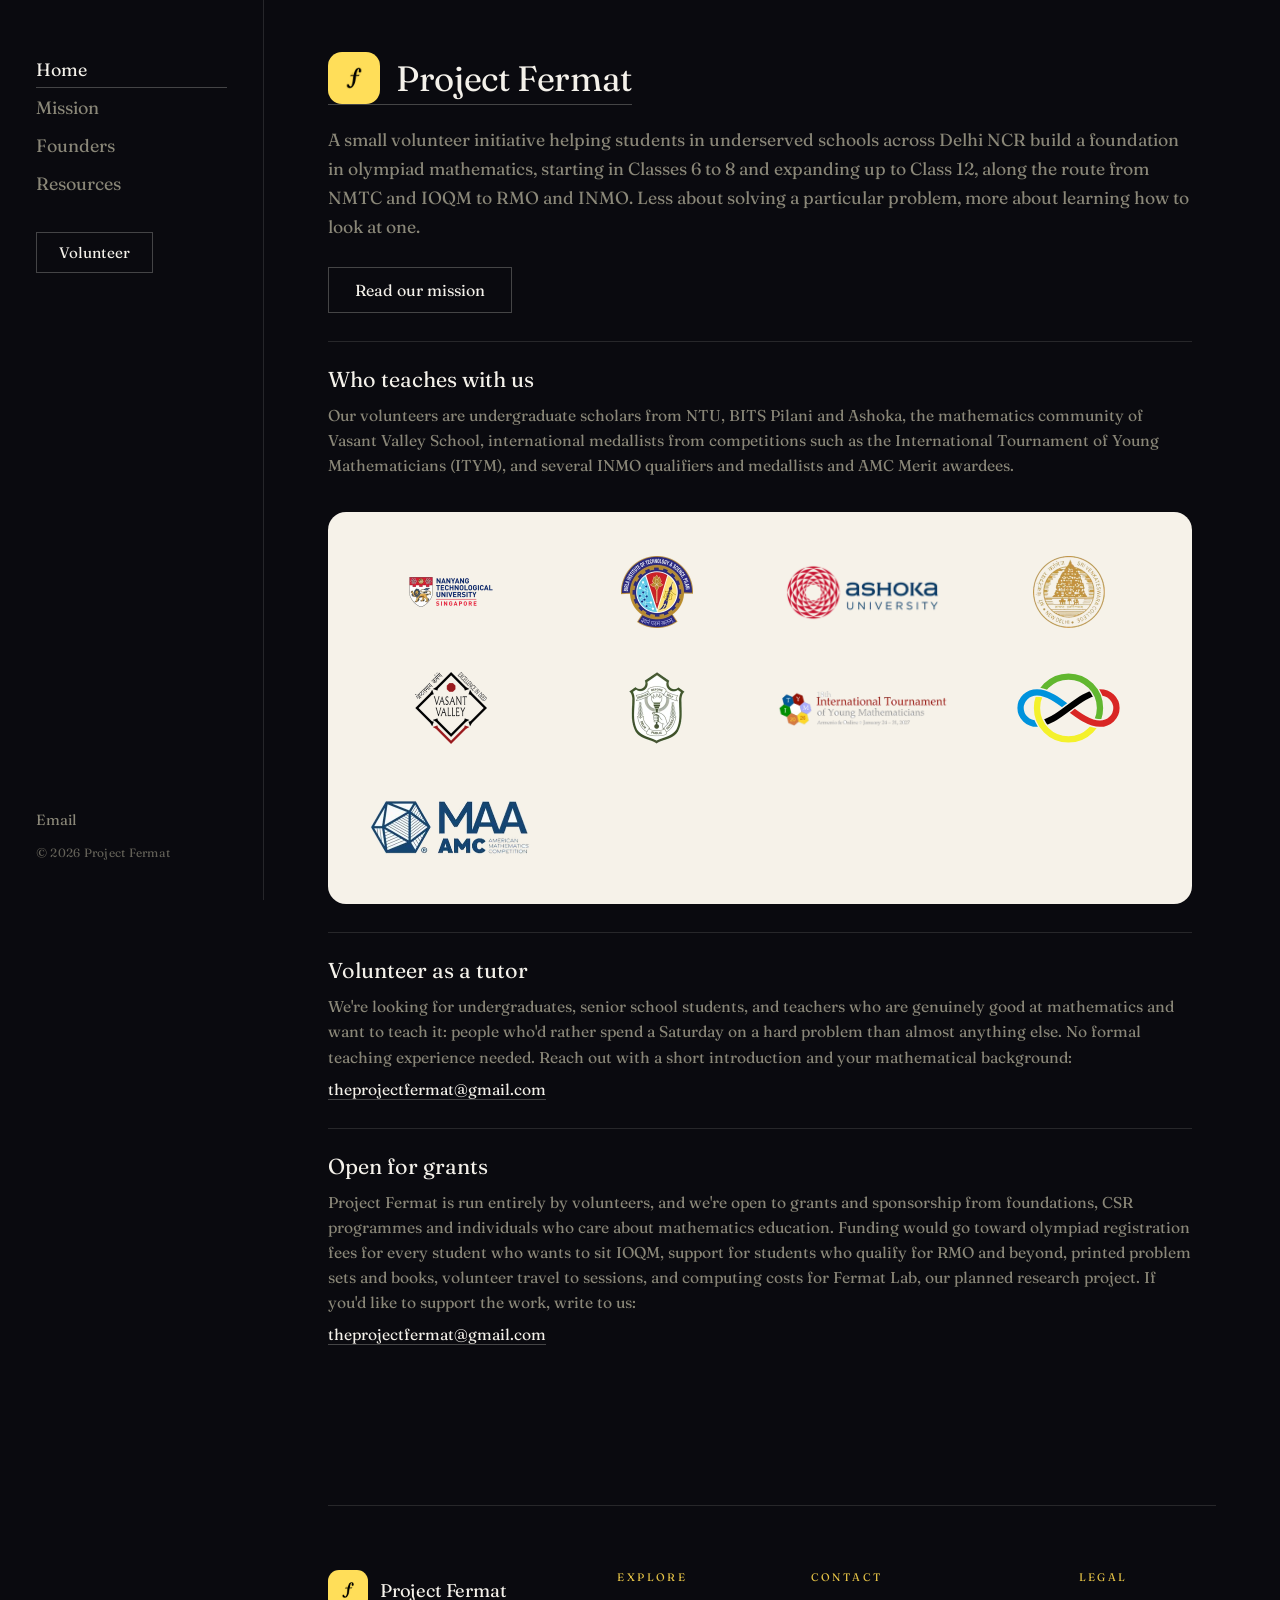
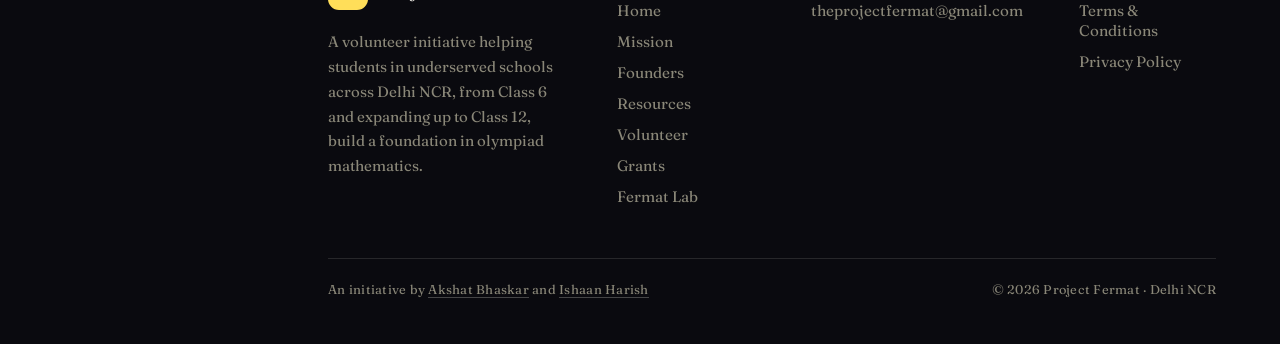
==== commit ceb0f690: "Point the DPS logo to its committed WebP Co-Authored-By: Devin AI <158243242+devin-ai-integration[bo" ====
--- a/index.html
+++ b/index.html
@@ -87,7 +87,7 @@
         <img src="/logos/ashoka.aa9aebbefe5c.webp" width="344" height="144" alt="Ashoka University" />
         <img src="/logos/svc.bfb5acfc8af8.webp" width="144" height="144" alt="Sri Venkateswara College" />
         <img src="/logos/vasant.0b7ba46eef32.webp" width="144" height="144" loading="lazy" alt="Vasant Valley School" />
-        <img src="/logos/dpsrkp.7b6b9f7dd9e2.webp" width="112" height="144" loading="lazy" alt="Delhi Public School, R.K. Puram" />
+        <img src="/logos/dpsrkp.b7fbbc156306.webp" width="112" height="144" loading="lazy" alt="Delhi Public School, R.K. Puram" />
         <img src="/logos/itym.8380451dc0a4.webp" width="400" height="81" loading="lazy" alt="International Tournament of Young Mathematicians" />
         <img src="/logos/imo.c9bcdc098afb.svg" width="300" height="206" loading="lazy" alt="International Mathematical Olympiad" />
         <img src="/logos/amc.591850232ad7.webp" width="337" height="144" loading="lazy" alt="MAA AMC" />
